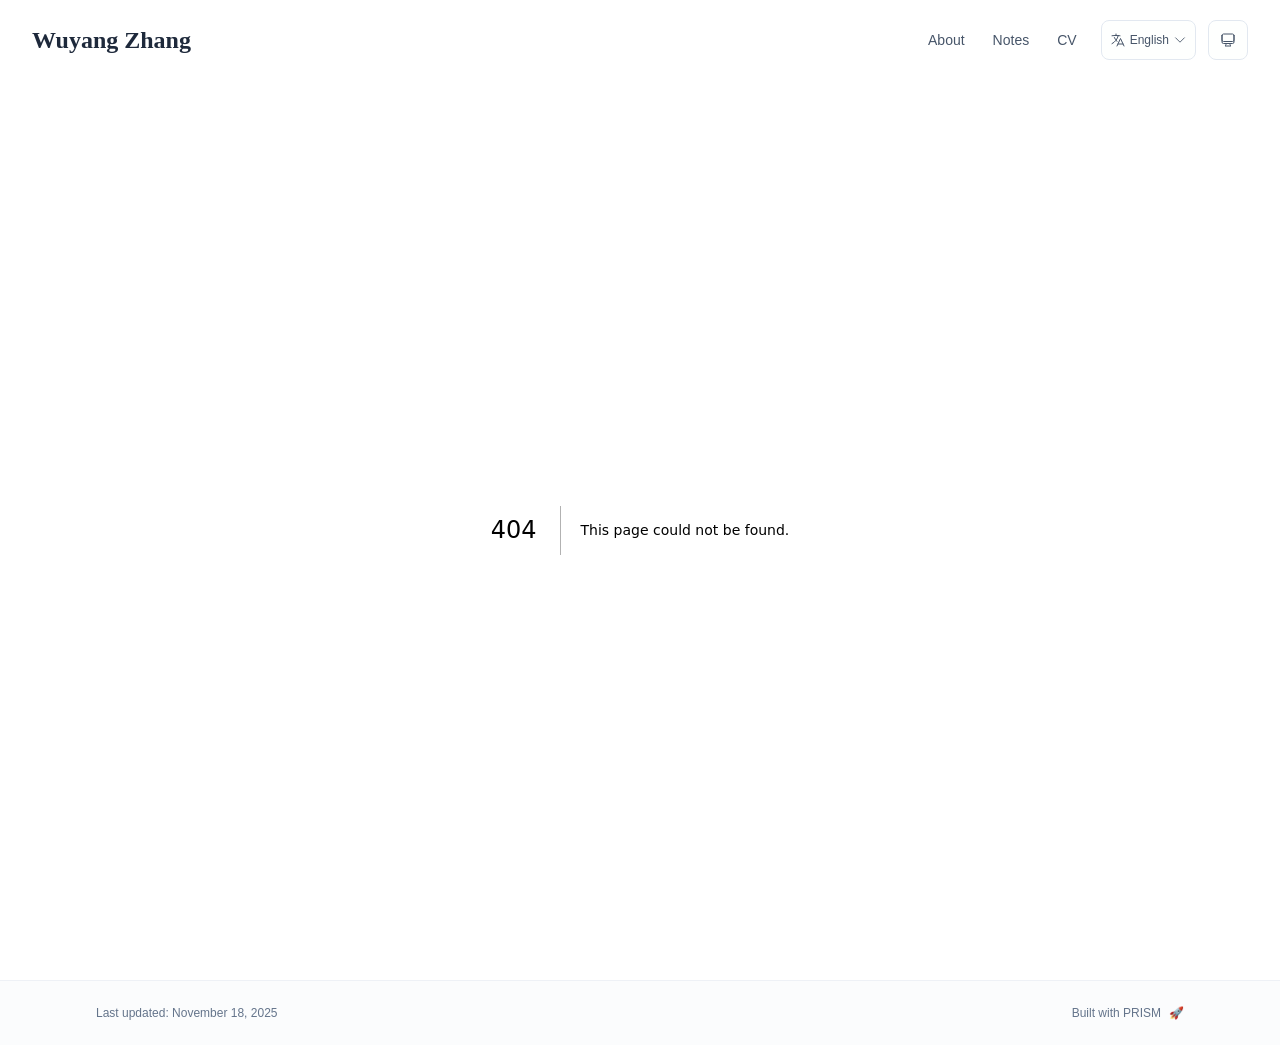
==== 404/index.html @ 9446d9ba "Add files via upload" ====
<!DOCTYPE html><html lang="en" class="scroll-smooth"><head><meta charSet="utf-8"/><meta name="viewport" content="width=device-width, initial-scale=1"/><link rel="stylesheet" href="/_next/static/css/8b220706829399a8.css" data-precedence="next"/><link rel="preload" as="script" fetchPriority="low" href="/_next/static/chunks/webpack-453cfa65acb2a8a8.js"/><script src="/_next/static/chunks/4bd1b696-70b6d399998de86a.js" async=""></script><script src="/_next/static/chunks/684-5aaa8290a129f299.js" async=""></script><script src="/_next/static/chunks/main-app-99e8c8202084f33f.js" async=""></script><script src="/_next/static/chunks/461-a9a5d7b05a71d978.js" async=""></script><script src="/_next/static/chunks/874-6cc630662f3664af.js" async=""></script><script src="/_next/static/chunks/291-e39730cc9327e39b.js" async=""></script><script src="/_next/static/chunks/app/layout-8273b04560fcf495.js" async=""></script><meta name="robots" content="noindex"/><title>404: This page could not be found.</title><link rel="icon" href="/bio.png" type="image/svg+xml"/><link rel="dns-prefetch" href="https://jialeliu.com"/><link rel="preconnect" href="https://jialeliu.com" crossorigin=""/><link rel="preload" as="font" type="font/woff2" href="https://jialeliu.com/fonts/georgiab.woff2" crossorigin=""/><script>
              try {
                const theme = localStorage.getItem('theme-storage');
                const parsed = theme ? JSON.parse(theme) : null;
                const setting = parsed?.state?.theme || 'system';
                const prefersDark = typeof window !== 'undefined' && window.matchMedia && window.matchMedia('(prefers-color-scheme: dark)').matches;
                const effective = setting === 'dark' ? 'dark' : (setting === 'light' ? 'light' : (prefersDark ? 'dark' : 'light'));
                var root = document.documentElement;
                root.classList.add(effective);
                root.setAttribute('data-theme', effective);
              } catch (e) {
                var root = document.documentElement;
                root.classList.add('light');
                root.setAttribute('data-theme', 'light');
              }
            </script><script>
    try {
      const cfg = {"enabled":true,"locales":["zh","en"],"defaultLocale":"en","mode":"auto","fixedLocale":"en","persist":true,"switcher":true,"labels":{"zh":"Chinese","en":"English"}};
      const storageKey = 'locale-storage';
      const normalize = (value) => typeof value === 'string' ? value.trim().replace('_', '-').toLowerCase() : '';
      const matchLocale = (candidate) => {
        const normalized = normalize(candidate);
        if (!normalized) return null;
        if (cfg.locales.includes(normalized)) return normalized;
        const language = normalized.split('-')[0];
        if (cfg.locales.includes(language)) return language;
        return null;
      };

      let resolved = null;

      if (!cfg.enabled) {
        resolved = cfg.defaultLocale;
      } else if (cfg.persist) {
        resolved = matchLocale(localStorage.getItem(storageKey));
      }

      if (!resolved) {
        if (cfg.mode === 'fixed') {
          resolved = cfg.fixedLocale;
        } else {
          resolved = matchLocale(navigator.language);
        }
      }

      if (!resolved) {
        resolved = cfg.defaultLocale;
      }

      const root = document.documentElement;
      root.lang = resolved;
      root.setAttribute('data-locale', resolved);

      if (cfg.persist) {
        localStorage.setItem(storageKey, resolved);
      }
    } catch (e) {
      const root = document.documentElement;
      root.lang = 'en';
      root.setAttribute('data-locale', 'en');
    }
  </script><title>Wuyang Zhang</title><meta name="description" content="PhD student at the University of Example."/><meta name="author" content="Wuyang Zhang"/><meta name="keywords" content="Wuyang Zhang,PhD,Research,Harbin Medcial University"/><meta name="creator" content="Wuyang Zhang"/><meta name="publisher" content="Wuyang Zhang"/><meta property="og:title" content="Wuyang Zhang"/><meta property="og:description" content="PhD student at the University of Example."/><meta property="og:site_name" content="Wuyang Zhang&#x27;s Academic Website"/><meta property="og:locale" content="en_US"/><meta property="og:type" content="website"/><meta name="twitter:card" content="summary"/><meta name="twitter:title" content="Wuyang Zhang"/><meta name="twitter:description" content="PhD student at the University of Example."/><link rel="icon" href="/bio.png"/><script>document.querySelectorAll('body link[rel="icon"], body link[rel="apple-touch-icon"]').forEach(el => document.head.appendChild(el))</script><script src="/_next/static/chunks/polyfills-42372ed130431b0a.js" noModule=""></script></head><body class="font-sans antialiased"><div style="visibility:hidden"><nav class="fixed top-0 left-0 right-0 z-50" data-headlessui-state=""><div class="transition-all duration-300 ease-out bg-transparent" style="transform:translateY(-100px)"><div class="max-w-7xl mx-auto px-4 sm:px-6 lg:px-8"><div class="flex justify-between items-center h-16 lg:h-20"><div class="flex-shrink-0" tabindex="0"><a class="text-xl lg:text-2xl font-serif font-semibold text-primary hover:text-accent transition-colors duration-200" href="/">Wuyang Zhang</a></div><div class="hidden lg:block"><div class="ml-10 flex items-center space-x-3"><div class="relative flex items-baseline space-x-1"><a data-nav-href="/" class="relative px-3 py-2 text-sm font-medium rounded-lg transition-colors duration-150 text-neutral-600" href="/">About</a><a data-nav-href="/notes" class="relative px-3 py-2 text-sm font-medium rounded-lg transition-colors duration-150 text-neutral-600" href="/notes/">Notes</a><a data-nav-href="/cv" class="relative px-3 py-2 text-sm font-medium rounded-lg transition-colors duration-150 text-neutral-600" href="/cv/">CV</a></div><div class="flex items-center justify-center w-14 h-10 rounded-lg border border-neutral-200 dark:border-[rgba(148,163,184,0.24)] bg-background dark:bg-neutral-800"><div class="w-6 h-4 rounded bg-neutral-300 animate-pulse"></div></div><div class="flex items-center justify-center w-10 h-10 rounded-lg border border-neutral-200 dark:border-[rgba(148,163,184,0.24)] bg-background dark:bg-neutral-800"><div class="w-4 h-4 rounded-full bg-neutral-300 animate-pulse"></div></div></div></div><div class="lg:hidden flex items-center space-x-2"><div class="flex items-center justify-center w-14 h-10 rounded-lg border border-neutral-200 dark:border-[rgba(148,163,184,0.24)] bg-background dark:bg-neutral-800"><div class="w-6 h-4 rounded bg-neutral-300 animate-pulse"></div></div><div class="flex items-center justify-center w-10 h-10 rounded-lg border border-neutral-200 dark:border-[rgba(148,163,184,0.24)] bg-background dark:bg-neutral-800"><div class="w-4 h-4 rounded-full bg-neutral-300 animate-pulse"></div></div><button class="inline-flex items-center justify-center p-2 rounded-md text-neutral-600 hover:text-primary hover:bg-neutral-100 dark:hover:bg-neutral-800 focus:outline-none focus:ring-2 focus:ring-inset focus:ring-accent transition-colors duration-200" id="headlessui-disclosure-button-«R7pdb»" type="button" aria-expanded="false" data-headlessui-state=""><span class="sr-only">Open main menu</span><div><svg xmlns="http://www.w3.org/2000/svg" fill="none" viewBox="0 0 24 24" stroke-width="1.5" stroke="currentColor" aria-hidden="true" data-slot="icon" class="block h-6 w-6"><path stroke-linecap="round" stroke-linejoin="round" d="M3.75 6.75h16.5M3.75 12h16.5m-16.5 5.25h16.5"></path></svg></div></button></div></div></div></div></nav><main class="min-h-screen pt-16 lg:pt-20"><div style="font-family:system-ui,&quot;Segoe UI&quot;,Roboto,Helvetica,Arial,sans-serif,&quot;Apple Color Emoji&quot;,&quot;Segoe UI Emoji&quot;;height:100vh;text-align:center;display:flex;flex-direction:column;align-items:center;justify-content:center"><div><style>body{color:#000;background:#fff;margin:0}.next-error-h1{border-right:1px solid rgba(0,0,0,.3)}@media (prefers-color-scheme:dark){body{color:#fff;background:#000}.next-error-h1{border-right:1px solid rgba(255,255,255,.3)}}</style><h1 class="next-error-h1" style="display:inline-block;margin:0 20px 0 0;padding:0 23px 0 0;font-size:24px;font-weight:500;vertical-align:top;line-height:49px">404</h1><div style="display:inline-block"><h2 style="font-size:14px;font-weight:400;line-height:49px;margin:0">This page could not be found.</h2></div></div></div><!--$--><!--/$--><!--$--><!--/$--></main><footer class="border-t border-neutral-200/50 bg-neutral-50/50 dark:bg-neutral-900/50 dark:border-neutral-700/50"><div class="max-w-6xl mx-auto px-4 sm:px-6 lg:px-8 py-6"><div class="flex flex-col sm:flex-row justify-between items-center gap-2"><p class="text-xs text-neutral-500">Last updated<!-- -->: <!-- -->November 18, 2025</p><p class="text-xs text-neutral-500 flex items-center"><a href="https://github.com/xyjoey/PRISM" target="_blank" rel="noopener noreferrer">Built with PRISM</a><span class="ml-2">🚀</span></p></div></div></footer></div><script src="/_next/static/chunks/webpack-453cfa65acb2a8a8.js" async=""></script><script>(self.__next_f=self.__next_f||[]).push([0])</script><script>self.__next_f.push([1,"1:\"$Sreact.fragment\"\n3:I[3719,[\"461\",\"static/chunks/461-a9a5d7b05a71d978.js\",\"874\",\"static/chunks/874-6cc630662f3664af.js\",\"291\",\"static/chunks/291-e39730cc9327e39b.js\",\"177\",\"static/chunks/app/layout-8273b04560fcf495.js\"],\"ThemeProvider\"]\n4:I[310,[\"461\",\"static/chunks/461-a9a5d7b05a71d978.js\",\"874\",\"static/chunks/874-6cc630662f3664af.js\",\"291\",\"static/chunks/291-e39730cc9327e39b.js\",\"177\",\"static/chunks/app/layout-8273b04560fcf495.js\"],\"LocaleProvider\"]\n5:I[4574,[\"461\",\"static/chunks/461-a9a5d7b05a71d978.js\",\"874\",\"static/chunks/874-6cc630662f3664af.js\",\"291\",\"static/chunks/291-e39730cc9327e39b.js\",\"177\",\"static/chunks/app/layout-8273b04560fcf495.js\"],\"default\"]\n6:I[7555,[],\"\"]\n7:I[1295,[],\"\"]\n8:I[2548,[\"461\",\"static/chunks/461-a9a5d7b05a71d978.js\",\"874\",\"static/chunks/874-6cc630662f3664af.js\",\"291\",\"static/chunks/291-e39730cc9327e39b.js\",\"177\",\"static/chunks/app/layout-8273b04560fcf495.js\"],\"default\"]\n9:I[9665,[],\"MetadataBoundary\"]\nb:I[9665,[],\"OutletBoundary\"]\ne:I[4911,[],\"AsyncMetadataOutlet\"]\n10:I[9665,[],\"ViewportBoundary\"]\n12:I[6614,[],\"\"]\n:HL[\"/_next/static/css/8b220706829399a8.css\",\"style\"]\n2:T5d8,\n    try {\n      const cfg = {\"enabled\":true,\"locales\":[\"zh\",\"en\"],\"defaultLocale\":\"en\",\"mode\":\"auto\",\"fixedLocale\":\"en\",\"persist\":true,\"switcher\":true,\"labels\":{\"zh\":\"Chinese\",\"en\":\"English\"}};\n      const storageKey = 'locale-storage';\n      const normalize = (value) =\u003e typeof value === 'string' ? value.trim().replace('_', '-').toLowerCase() : '';\n      const matchLocale = (candidate) =\u003e {\n        const normalized = normalize(candidate);\n        if (!normalized) return null;\n        if (cfg.locales.includes(normalized)) return normalized;\n        const language = normalized.split('-')[0];\n        if (cfg.locales.includes(language)) return language;\n        return null;\n      };\n\n      let resolved = null;\n\n      if (!cfg.enabled) {\n        resolved = cfg.defaultLocale;\n      } else if (cfg.persist) {\n        resolved = matchLocale(localStorage.getItem(storageKey));\n      }\n\n      if (!resolved) {\n        if "])</script><script>self.__next_f.push([1,"(cfg.mode === 'fixed') {\n          resolved = cfg.fixedLocale;\n        } else {\n          resolved = matchLocale(navigator.language);\n        }\n      }\n\n      if (!resolved) {\n        resolved = cfg.defaultLocale;\n      }\n\n      const root = document.documentElement;\n      root.lang = resolved;\n      root.setAttribute('data-locale', resolved);\n\n      if (cfg.persist) {\n        localStorage.setItem(storageKey, resolved);\n      }\n    } catch (e) {\n      const root = document.documentElement;\n      root.lang = 'en';\n      root.setAttribute('data-locale', 'en');\n    }\n  "])</script><script>self.__next_f.push([1,"0:{\"P\":null,\"b\":\"xJRrlHsNsI8hd5xVDe3Dw\",\"p\":\"\",\"c\":[\"\",\"_not-found\",\"\"],\"i\":false,\"f\":[[[\"\",{\"children\":[\"/_not-found\",{\"children\":[\"__PAGE__\",{}]}]},\"$undefined\",\"$undefined\",true],[\"\",[\"$\",\"$1\",\"c\",{\"children\":[[[\"$\",\"link\",\"0\",{\"rel\":\"stylesheet\",\"href\":\"/_next/static/css/8b220706829399a8.css\",\"precedence\":\"next\",\"crossOrigin\":\"$undefined\",\"nonce\":\"$undefined\"}]],[\"$\",\"html\",null,{\"lang\":\"en\",\"className\":\"scroll-smooth\",\"suppressHydrationWarning\":true,\"children\":[[\"$\",\"head\",null,{\"children\":[[\"$\",\"link\",null,{\"rel\":\"icon\",\"href\":\"/bio.png\",\"type\":\"image/svg+xml\"}],[\"$\",\"link\",null,{\"rel\":\"dns-prefetch\",\"href\":\"https://jialeliu.com\"}],[\"$\",\"link\",null,{\"rel\":\"preconnect\",\"href\":\"https://jialeliu.com\",\"crossOrigin\":\"\"}],[\"$\",\"link\",null,{\"rel\":\"preload\",\"as\":\"font\",\"type\":\"font/woff2\",\"href\":\"https://jialeliu.com/fonts/georgiab.woff2\",\"crossOrigin\":\"\"}],[\"$\",\"script\",null,{\"dangerouslySetInnerHTML\":{\"__html\":\"\\n              try {\\n                const theme = localStorage.getItem('theme-storage');\\n                const parsed = theme ? JSON.parse(theme) : null;\\n                const setting = parsed?.state?.theme || 'system';\\n                const prefersDark = typeof window !== 'undefined' \u0026\u0026 window.matchMedia \u0026\u0026 window.matchMedia('(prefers-color-scheme: dark)').matches;\\n                const effective = setting === 'dark' ? 'dark' : (setting === 'light' ? 'light' : (prefersDark ? 'dark' : 'light'));\\n                var root = document.documentElement;\\n                root.classList.add(effective);\\n                root.setAttribute('data-theme', effective);\\n              } catch (e) {\\n                var root = document.documentElement;\\n                root.classList.add('light');\\n                root.setAttribute('data-theme', 'light');\\n              }\\n            \"}}],[\"$\",\"script\",null,{\"dangerouslySetInnerHTML\":{\"__html\":\"$2\"}}]]}],[\"$\",\"body\",null,{\"className\":\"font-sans antialiased\",\"children\":[\"$\",\"$L3\",null,{\"children\":[\"$\",\"$L4\",null,{\"config\":{\"enabled\":true,\"locales\":[\"zh\",\"en\"],\"defaultLocale\":\"en\",\"mode\":\"auto\",\"fixedLocale\":\"en\",\"persist\":true,\"switcher\":true,\"labels\":{\"zh\":\"Chinese\",\"en\":\"English\"}},\"children\":[[\"$\",\"$L5\",null,{\"items\":[{\"title\":\"About\",\"type\":\"page\",\"target\":\"about\",\"href\":\"/\"},{\"title\":\"Notes\",\"type\":\"page\",\"target\":\"notes\",\"href\":\"/notes\"},{\"title\":\"CV\",\"type\":\"page\",\"target\":\"cv\",\"href\":\"/cv\"}],\"siteTitle\":\"Wuyang Zhang\",\"enableOnePageMode\":false,\"i18n\":\"$0:f:0:1:1:props:children:1:props:children:1:props:children:props:children:props:config\",\"itemsByLocale\":{\"zh\":[{\"title\":\"关于我\",\"type\":\"page\",\"target\":\"about\",\"href\":\"/\"},{\"title\":\"笔记\",\"type\":\"page\",\"target\":\"notes\",\"href\":\"/notes\"},{\"title\":\"简历\",\"type\":\"page\",\"target\":\"cv\",\"href\":\"/cv\"}],\"en\":[{\"title\":\"About\",\"type\":\"page\",\"target\":\"about\",\"href\":\"/\"},{\"title\":\"Notes\",\"type\":\"page\",\"target\":\"notes\",\"href\":\"/notes\"},{\"title\":\"CV\",\"type\":\"page\",\"target\":\"cv\",\"href\":\"/cv\"}]},\"siteTitleByLocale\":{\"zh\":\"张武阳\",\"en\":\"Wuyang Zhang\"}}],[\"$\",\"main\",null,{\"className\":\"min-h-screen pt-16 lg:pt-20\",\"children\":[\"$\",\"$L6\",null,{\"parallelRouterKey\":\"children\",\"error\":\"$undefined\",\"errorStyles\":\"$undefined\",\"errorScripts\":\"$undefined\",\"template\":[\"$\",\"$L7\",null,{}],\"templateStyles\":\"$undefined\",\"templateScripts\":\"$undefined\",\"notFound\":[[[\"$\",\"title\",null,{\"children\":\"404: This page could not be found.\"}],[\"$\",\"div\",null,{\"style\":{\"fontFamily\":\"system-ui,\\\"Segoe UI\\\",Roboto,Helvetica,Arial,sans-serif,\\\"Apple Color Emoji\\\",\\\"Segoe UI Emoji\\\"\",\"height\":\"100vh\",\"textAlign\":\"center\",\"display\":\"flex\",\"flexDirection\":\"column\",\"alignItems\":\"center\",\"justifyContent\":\"center\"},\"children\":[\"$\",\"div\",null,{\"children\":[[\"$\",\"style\",null,{\"dangerouslySetInnerHTML\":{\"__html\":\"body{color:#000;background:#fff;margin:0}.next-error-h1{border-right:1px solid rgba(0,0,0,.3)}@media (prefers-color-scheme:dark){body{color:#fff;background:#000}.next-error-h1{border-right:1px solid rgba(255,255,255,.3)}}\"}}],[\"$\",\"h1\",null,{\"className\":\"next-error-h1\",\"style\":{\"display\":\"inline-block\",\"margin\":\"0 20px 0 0\",\"padding\":\"0 23px 0 0\",\"fontSize\":24,\"fontWeight\":500,\"verticalAlign\":\"top\",\"lineHeight\":\"49px\"},\"children\":404}],[\"$\",\"div\",null,{\"style\":{\"display\":\"inline-block\"},\"children\":[\"$\",\"h2\",null,{\"style\":{\"fontSize\":14,\"fontWeight\":400,\"lineHeight\":\"49px\",\"margin\":0},\"children\":\"This page could not be found.\"}]}]]}]}]],[]],\"forbidden\":\"$undefined\",\"unauthorized\":\"$undefined\"}]}],[\"$\",\"$L8\",null,{\"lastUpdated\":\"November 18, 2025\",\"lastUpdatedByLocale\":{\"zh\":\"2026年7月2日\",\"en\":\"November 18, 2025\"},\"defaultLocale\":\"en\"}]]}]}]}]]}]]}],{\"children\":[\"/_not-found\",[\"$\",\"$1\",\"c\",{\"children\":[null,[\"$\",\"$L6\",null,{\"parallelRouterKey\":\"children\",\"error\":\"$undefined\",\"errorStyles\":\"$undefined\",\"errorScripts\":\"$undefined\",\"template\":[\"$\",\"$L7\",null,{}],\"templateStyles\":\"$undefined\",\"templateScripts\":\"$undefined\",\"notFound\":\"$undefined\",\"forbidden\":\"$undefined\",\"unauthorized\":\"$undefined\"}]]}],{\"children\":[\"__PAGE__\",[\"$\",\"$1\",\"c\",{\"children\":[[[\"$\",\"title\",null,{\"children\":\"404: This page could not be found.\"}],[\"$\",\"div\",null,{\"style\":\"$0:f:0:1:1:props:children:1:props:children:1:props:children:props:children:props:children:1:props:children:props:notFound:0:1:props:style\",\"children\":[\"$\",\"div\",null,{\"children\":[[\"$\",\"style\",null,{\"dangerouslySetInnerHTML\":{\"__html\":\"body{color:#000;background:#fff;margin:0}.next-error-h1{border-right:1px solid rgba(0,0,0,.3)}@media (prefers-color-scheme:dark){body{color:#fff;background:#000}.next-error-h1{border-right:1px solid rgba(255,255,255,.3)}}\"}}],[\"$\",\"h1\",null,{\"className\":\"next-error-h1\",\"style\":\"$0:f:0:1:1:props:children:1:props:children:1:props:children:props:children:props:children:1:props:children:props:notFound:0:1:props:children:props:children:1:props:style\",\"children\":404}],[\"$\",\"div\",null,{\"style\":\"$0:f:0:1:1:props:children:1:props:children:1:props:children:props:children:props:children:1:props:children:props:notFound:0:1:props:children:props:children:2:props:style\",\"children\":[\"$\",\"h2\",null,{\"style\":\"$0:f:0:1:1:props:children:1:props:children:1:props:children:props:children:props:children:1:props:children:props:notFound:0:1:props:children:props:children:2:props:children:props:style\",\"children\":\"This page could not be found.\"}]}]]}]}]],[\"$\",\"$L9\",null,{\"children\":\"$La\"}],null,[\"$\",\"$Lb\",null,{\"children\":[\"$Lc\",\"$Ld\",[\"$\",\"$Le\",null,{\"promise\":\"$@f\"}]]}]]}],{},null,false]},null,false]},null,false],[\"$\",\"$1\",\"h\",{\"children\":[[\"$\",\"meta\",null,{\"name\":\"robots\",\"content\":\"noindex\"}],[\"$\",\"$1\",\"OFZlJLuQGBp4y-DWvZt8V\",{\"children\":[[\"$\",\"$L10\",null,{\"children\":\"$L11\"}],null]}],null]}],false]],\"m\":\"$undefined\",\"G\":[\"$12\",\"$undefined\"],\"s\":false,\"S\":true}\n"])</script><script>self.__next_f.push([1,"13:\"$Sreact.suspense\"\n14:I[4911,[],\"AsyncMetadata\"]\na:[\"$\",\"$13\",null,{\"fallback\":null,\"children\":[\"$\",\"$L14\",null,{\"promise\":\"$@15\"}]}]\n"])</script><script>self.__next_f.push([1,"d:null\n"])</script><script>self.__next_f.push([1,"11:[[\"$\",\"meta\",\"0\",{\"charSet\":\"utf-8\"}],[\"$\",\"meta\",\"1\",{\"name\":\"viewport\",\"content\":\"width=device-width, initial-scale=1\"}]]\nc:null\n"])</script><script>self.__next_f.push([1,"15:{\"metadata\":[[\"$\",\"title\",\"0\",{\"children\":\"Wuyang Zhang\"}],[\"$\",\"meta\",\"1\",{\"name\":\"description\",\"content\":\"PhD student at the University of Example.\"}],[\"$\",\"meta\",\"2\",{\"name\":\"author\",\"content\":\"Wuyang Zhang\"}],[\"$\",\"meta\",\"3\",{\"name\":\"keywords\",\"content\":\"Wuyang Zhang,PhD,Research,Harbin Medcial University\"}],[\"$\",\"meta\",\"4\",{\"name\":\"creator\",\"content\":\"Wuyang Zhang\"}],[\"$\",\"meta\",\"5\",{\"name\":\"publisher\",\"content\":\"Wuyang Zhang\"}],[\"$\",\"meta\",\"6\",{\"property\":\"og:title\",\"content\":\"Wuyang Zhang\"}],[\"$\",\"meta\",\"7\",{\"property\":\"og:description\",\"content\":\"PhD student at the University of Example.\"}],[\"$\",\"meta\",\"8\",{\"property\":\"og:site_name\",\"content\":\"Wuyang Zhang's Academic Website\"}],[\"$\",\"meta\",\"9\",{\"property\":\"og:locale\",\"content\":\"en_US\"}],[\"$\",\"meta\",\"10\",{\"property\":\"og:type\",\"content\":\"website\"}],[\"$\",\"meta\",\"11\",{\"name\":\"twitter:card\",\"content\":\"summary\"}],[\"$\",\"meta\",\"12\",{\"name\":\"twitter:title\",\"content\":\"Wuyang Zhang\"}],[\"$\",\"meta\",\"13\",{\"name\":\"twitter:description\",\"content\":\"PhD student at the University of Example.\"}],[\"$\",\"link\",\"14\",{\"rel\":\"icon\",\"href\":\"/bio.png\"}]],\"error\":null,\"digest\":\"$undefined\"}\nf:{\"metadata\":\"$15:metadata\",\"error\":null,\"digest\":\"$undefined\"}\n"])</script></body></html>
---- _next/static/css/8b220706829399a8.css ----
/*! tailwindcss v4.1.10 | MIT License | https://tailwindcss.com */@layer properties{@supports (((-webkit-hyphens:none)) and (not (margin-trim:inline))) or ((-moz-orient:inline) and (not (color:rgb(from red r g b)))){*,::backdrop,:after,:before{--tw-translate-x:0;--tw-translate-y:0;--tw-translate-z:0;--tw-rotate-x:initial;--tw-rotate-y:initial;--tw-rotate-z:initial;--tw-skew-x:initial;--tw-skew-y:initial;--tw-space-y-reverse:0;--tw-space-x-reverse:0;--tw-border-style:solid;--tw-leading:initial;--tw-font-weight:initial;--tw-tracking:initial;--tw-shadow:0 0 #0000;--tw-shadow-color:initial;--tw-shadow-alpha:100%;--tw-inset-shadow:0 0 #0000;--tw-inset-shadow-color:initial;--tw-inset-shadow-alpha:100%;--tw-ring-color:initial;--tw-ring-shadow:0 0 #0000;--tw-inset-ring-color:initial;--tw-inset-ring-shadow:0 0 #0000;--tw-ring-inset:initial;--tw-ring-offset-width:0px;--tw-ring-offset-color:#fff;--tw-ring-offset-shadow:0 0 #0000;--tw-blur:initial;--tw-brightness:initial;--tw-contrast:initial;--tw-grayscale:initial;--tw-hue-rotate:initial;--tw-invert:initial;--tw-opacity:initial;--tw-saturate:initial;--tw-sepia:initial;--tw-drop-shadow:initial;--tw-drop-shadow-color:initial;--tw-drop-shadow-alpha:100%;--tw-drop-shadow-size:initial;--tw-backdrop-blur:initial;--tw-backdrop-brightness:initial;--tw-backdrop-contrast:initial;--tw-backdrop-grayscale:initial;--tw-backdrop-hue-rotate:initial;--tw-backdrop-invert:initial;--tw-backdrop-opacity:initial;--tw-backdrop-saturate:initial;--tw-backdrop-sepia:initial;--tw-duration:initial;--tw-ease:initial;--tw-scale-x:1;--tw-scale-y:1;--tw-scale-z:1}}}@layer theme{:host,:root{--font-sans:"Inter",-apple-system,BlinkMacSystemFont,"Segoe UI",Roboto,sans-serif;--color-red-50:oklch(97.1% .013 17.38);--color-red-400:oklch(70.4% .191 22.216);--color-red-600:oklch(57.7% .245 27.325);--color-red-900:oklch(39.6% .141 25.723);--color-white:#fff;--spacing:.25rem;--container-2xl:42rem;--container-3xl:48rem;--container-4xl:56rem;--container-6xl:72rem;--container-7xl:80rem;--text-xs:.75rem;--text-xs--line-height:calc(1/.75);--text-sm:.875rem;--text-sm--line-height:calc(1.25/.875);--text-base:1rem;--text-base--line-height:calc(1.5/1);--text-lg:1.125rem;--text-lg--line-height:calc(1.75/1.125);--text-xl:1.25rem;--text-xl--line-height:calc(1.75/1.25);--text-2xl:1.5rem;--text-2xl--line-height:calc(2/1.5);--text-3xl:1.875rem;--text-3xl--line-height:calc(2.25/1.875);--text-4xl:2.25rem;--text-4xl--line-height:calc(2.5/2.25);--font-weight-medium:500;--font-weight-semibold:600;--font-weight-bold:700;--leading-tight:1.25;--leading-relaxed:1.625;--radius-md:.375rem;--radius-lg:.5rem;--radius-xl:.75rem;--radius-2xl:1rem;--ease-out:cubic-bezier(0,0,.2,1);--animate-pulse:pulse 2s cubic-bezier(.4,0,.6,1)infinite;--blur-xl:24px;--aspect-video:16/9;--default-transition-duration:.15s;--default-transition-timing-function:cubic-bezier(.4,0,.2,1);--default-font-family:"Inter",-apple-system,BlinkMacSystemFont,"Segoe UI",Roboto,sans-serif;--default-mono-font-family:"SF Mono",Monaco,"Cascadia Code","Roboto Mono",Consolas,"Courier New",monospace;--line-height-normal:1.5;--shadow-glass:0 8px 32px 0 #1f26875e}}@layer base{*,::backdrop,:after,:before{box-sizing:border-box;border:0 solid;margin:0;padding:0}::file-selector-button{box-sizing:border-box;border:0 solid;margin:0;padding:0}:host,html{-webkit-text-size-adjust:100%;tab-size:4;line-height:1.5;font-family:var(--default-font-family,ui-sans-serif,system-ui,sans-serif,"Apple Color Emoji","Segoe UI Emoji","Segoe UI Symbol","Noto Color Emoji");font-feature-settings:var(--default-font-feature-settings,normal);font-variation-settings:var(--default-font-variation-settings,normal);-webkit-tap-highlight-color:transparent}hr{height:0;color:inherit;border-top-width:1px}abbr:where([title]){-webkit-text-decoration:underline dotted;text-decoration:underline dotted}h1,h2,h3,h4,h5,h6{font-size:inherit;font-weight:inherit}a{color:inherit;-webkit-text-decoration:inherit;text-decoration:inherit}b,strong{font-weight:bolder}code,kbd,pre,samp{font-family:var(--default-mono-font-family,ui-monospace,SFMono-Regular,Menlo,Monaco,Consolas,"Liberation Mono","Courier New",monospace);font-feature-settings:var(--default-mono-font-feature-settings,normal);font-variation-settings:var(--default-mono-font-variation-settings,normal);font-size:1em}small{font-size:80%}sub,sup{vertical-align:baseline;font-size:75%;line-height:0;position:relative}sub{bottom:-.25em}sup{top:-.5em}table{text-indent:0;border-color:inherit;border-collapse:collapse}:-moz-focusring{outline:auto}progress{vertical-align:baseline}summary{display:list-item}menu,ol,ul{list-style:none}audio,canvas,embed,iframe,img,object,svg,video{vertical-align:middle;display:block}img,video{max-width:100%;height:auto}button,input,optgroup,select,textarea{font:inherit;font-feature-settings:inherit;font-variation-settings:inherit;letter-spacing:inherit;color:inherit;opacity:1;background-color:#0000;border-radius:0}::file-selector-button{font:inherit;font-feature-settings:inherit;font-variation-settings:inherit;letter-spacing:inherit;color:inherit;opacity:1;background-color:#0000;border-radius:0}:where(select:is([multiple],[size])) optgroup{font-weight:bolder}:where(select:is([multiple],[size])) optgroup option{padding-inline-start:20px}::file-selector-button{margin-inline-end:4px}::placeholder{opacity:1}@supports (not ((-webkit-appearance:-apple-pay-button))) or (contain-intrinsic-size:1px){::placeholder{color:currentColor}@supports (color:color-mix(in lab,red,red)){::placeholder{color:color-mix(in oklab,currentcolor 50%,transparent)}}}textarea{resize:vertical}::-webkit-search-decoration{-webkit-appearance:none}::-webkit-date-and-time-value{min-height:1lh;text-align:inherit}::-webkit-datetime-edit{display:inline-flex}::-webkit-datetime-edit-fields-wrapper{padding:0}::-webkit-datetime-edit,::-webkit-datetime-edit-year-field{padding-block:0}::-webkit-datetime-edit-day-field,::-webkit-datetime-edit-month-field{padding-block:0}::-webkit-datetime-edit-hour-field,::-webkit-datetime-edit-minute-field{padding-block:0}::-webkit-datetime-edit-millisecond-field,::-webkit-datetime-edit-second-field{padding-block:0}::-webkit-datetime-edit-meridiem-field{padding-block:0}:-moz-ui-invalid{box-shadow:none}button,input:where([type=button],[type=reset],[type=submit]){appearance:button}::file-selector-button{appearance:button}::-webkit-inner-spin-button,::-webkit-outer-spin-button{height:auto}[hidden]:where(:not([hidden=until-found])){display:none!important}}@layer components;@layer utilities{.pointer-events-none{pointer-events:none}.sr-only{clip:rect(0,0,0,0);white-space:nowrap;border-width:0;width:1px;height:1px;margin:-1px;padding:0;overflow:hidden}.absolute,.sr-only{position:absolute}.fixed{position:fixed}.relative{position:relative}.static{position:static}.sticky{position:sticky}.inset-0{inset:calc(var(--spacing)*0)}.top-0{top:calc(var(--spacing)*0)}.top-1\/2{top:50%}.top-2{top:calc(var(--spacing)*2)}.top-8{top:calc(var(--spacing)*8)}.top-full{top:100%}.right-0{right:calc(var(--spacing)*0)}.right-2{right:calc(var(--spacing)*2)}.left-0{left:calc(var(--spacing)*0)}.left-1\/2{left:50%}.left-3{left:calc(var(--spacing)*3)}.z-10{z-index:10}.z-20{z-index:20}.z-40{z-index:40}.z-50{z-index:50}.container{width:100%}@media (min-width:40rem){.container{max-width:40rem}}@media (min-width:48rem){.container{max-width:48rem}}@media (min-width:64rem){.container{max-width:64rem}}@media (min-width:80rem){.container{max-width:80rem}}@media (min-width:96rem){.container{max-width:96rem}}.mx-auto{margin-inline:auto}.my-4{margin-block:calc(var(--spacing)*4)}.mt-1{margin-top:calc(var(--spacing)*1)}.mt-2{margin-top:calc(var(--spacing)*2)}.mt-3{margin-top:calc(var(--spacing)*3)}.mt-4{margin-top:calc(var(--spacing)*4)}.mt-6{margin-top:calc(var(--spacing)*6)}.mt-8{margin-top:calc(var(--spacing)*8)}.mt-auto{margin-top:auto}.mr-1{margin-right:calc(var(--spacing)*1)}.mr-1\.5{margin-right:calc(var(--spacing)*1.5)}.mr-2{margin-right:calc(var(--spacing)*2)}.mb-1{margin-bottom:calc(var(--spacing)*1)}.mb-2{margin-bottom:calc(var(--spacing)*2)}.mb-3{margin-bottom:calc(var(--spacing)*3)}.mb-4{margin-bottom:calc(var(--spacing)*4)}.mb-6{margin-bottom:calc(var(--spacing)*6)}.mb-8{margin-bottom:calc(var(--spacing)*8)}.-ml-2{margin-left:calc(var(--spacing)*-2)}.ml-0{margin-left:calc(var(--spacing)*0)}.ml-2{margin-left:calc(var(--spacing)*2)}.ml-4{margin-left:calc(var(--spacing)*4)}.ml-10{margin-left:calc(var(--spacing)*10)}.line-clamp-2{-webkit-line-clamp:2}.line-clamp-2,.line-clamp-3{-webkit-box-orient:vertical;display:-webkit-box;overflow:hidden}.line-clamp-3{-webkit-line-clamp:3}.block{display:block}.contents{display:contents}.flex{display:flex}.grid{display:grid}.hidden{display:none}.inline{display:inline}.inline-flex{display:inline-flex}.aspect-video{aspect-ratio:var(--aspect-video)}.h-0{height:calc(var(--spacing)*0)}.h-2\.5{height:calc(var(--spacing)*2.5)}.h-3{height:calc(var(--spacing)*3)}.h-3\.5{height:calc(var(--spacing)*3.5)}.h-4{height:calc(var(--spacing)*4)}.h-5{height:calc(var(--spacing)*5)}.h-6{height:calc(var(--spacing)*6)}.h-10{height:calc(var(--spacing)*10)}.h-16{height:calc(var(--spacing)*16)}.h-64{height:calc(var(--spacing)*64)}.h-full{height:100%}.min-h-screen{min-height:100vh}.w-0{width:calc(var(--spacing)*0)}.w-2\.5{width:calc(var(--spacing)*2.5)}.w-3{width:calc(var(--spacing)*3)}.w-3\.5{width:calc(var(--spacing)*3.5)}.w-4{width:calc(var(--spacing)*4)}.w-5{width:calc(var(--spacing)*5)}.w-6{width:calc(var(--spacing)*6)}.w-10{width:calc(var(--spacing)*10)}.w-14{width:calc(var(--spacing)*14)}.w-16{width:calc(var(--spacing)*16)}.w-32{width:calc(var(--spacing)*32)}.w-36{width:calc(var(--spacing)*36)}.w-64{width:calc(var(--spacing)*64)}.w-full{width:100%}.max-w-2xl{max-width:var(--container-2xl)}.max-w-3xl{max-width:var(--container-3xl)}.max-w-4xl{max-width:var(--container-4xl)}.max-w-6xl{max-width:var(--container-6xl)}.max-w-7xl{max-width:var(--container-7xl)}.max-w-\[calc\(100vw-2rem\)\]{max-width:calc(100vw - 2rem)}.flex-shrink-0,.shrink-0{flex-shrink:0}.flex-grow{flex-grow:1}.-translate-x-1\/2{--tw-translate-x:calc(calc(1/2*100%)*-1)}.-translate-x-1\/2,.-translate-y-1\/2{translate:var(--tw-translate-x)var(--tw-translate-y)}.-translate-y-1\/2{--tw-translate-y:calc(calc(1/2*100%)*-1)}.-translate-y-full{--tw-translate-y:-100%;translate:var(--tw-translate-x)var(--tw-translate-y)}.transform{transform:var(--tw-rotate-x,)var(--tw-rotate-y,)var(--tw-rotate-z,)var(--tw-skew-x,)var(--tw-skew-y,)}.animate-pulse{animation:var(--animate-pulse)}.cursor-pointer{cursor:pointer}.resize{resize:both}.scroll-mt-24{scroll-margin-top:calc(var(--spacing)*24)}.list-inside{list-style-position:inside}.list-decimal{list-style-type:decimal}.list-disc{list-style-type:disc}.grid-cols-1{grid-template-columns:repeat(1,minmax(0,1fr))}.flex-col{flex-direction:column}.flex-wrap{flex-wrap:wrap}.items-baseline{align-items:baseline}.items-center{align-items:center}.items-start{align-items:flex-start}.justify-between{justify-content:space-between}.justify-center{justify-content:center}.gap-1{gap:calc(var(--spacing)*1)}.gap-1\.5{gap:calc(var(--spacing)*1.5)}.gap-2{gap:calc(var(--spacing)*2)}.gap-3{gap:calc(var(--spacing)*3)}.gap-4{gap:calc(var(--spacing)*4)}.gap-6{gap:calc(var(--spacing)*6)}.gap-12{gap:calc(var(--spacing)*12)}:where(.space-y-1>:not(:last-child)){--tw-space-y-reverse:0;margin-block-start:calc(calc(var(--spacing)*1)*var(--tw-space-y-reverse));margin-block-end:calc(calc(var(--spacing)*1)*calc(1 - var(--tw-space-y-reverse)))}:where(.space-y-2>:not(:last-child)){--tw-space-y-reverse:0;margin-block-start:calc(calc(var(--spacing)*2)*var(--tw-space-y-reverse));margin-block-end:calc(calc(var(--spacing)*2)*calc(1 - var(--tw-space-y-reverse)))}:where(.space-y-3>:not(:last-child)){--tw-space-y-reverse:0;margin-block-start:calc(calc(var(--spacing)*3)*var(--tw-space-y-reverse));margin-block-end:calc(calc(var(--spacing)*3)*calc(1 - var(--tw-space-y-reverse)))}:where(.space-y-4>:not(:last-child)){--tw-space-y-reverse:0;margin-block-start:calc(calc(var(--spacing)*4)*var(--tw-space-y-reverse));margin-block-end:calc(calc(var(--spacing)*4)*calc(1 - var(--tw-space-y-reverse)))}:where(.space-y-6>:not(:last-child)){--tw-space-y-reverse:0;margin-block-start:calc(calc(var(--spacing)*6)*var(--tw-space-y-reverse));margin-block-end:calc(calc(var(--spacing)*6)*calc(1 - var(--tw-space-y-reverse)))}:where(.space-y-8>:not(:last-child)){--tw-space-y-reverse:0;margin-block-start:calc(calc(var(--spacing)*8)*var(--tw-space-y-reverse));margin-block-end:calc(calc(var(--spacing)*8)*calc(1 - var(--tw-space-y-reverse)))}:where(.space-x-0\.5>:not(:last-child)){--tw-space-x-reverse:0;margin-inline-start:calc(calc(var(--spacing)*.5)*var(--tw-space-x-reverse));margin-inline-end:calc(calc(var(--spacing)*.5)*calc(1 - var(--tw-space-x-reverse)))}:where(.space-x-1>:not(:last-child)){--tw-space-x-reverse:0;margin-inline-start:calc(calc(var(--spacing)*1)*var(--tw-space-x-reverse));margin-inline-end:calc(calc(var(--spacing)*1)*calc(1 - var(--tw-space-x-reverse)))}:where(.space-x-2>:not(:last-child)){--tw-space-x-reverse:0;margin-inline-start:calc(calc(var(--spacing)*2)*var(--tw-space-x-reverse));margin-inline-end:calc(calc(var(--spacing)*2)*calc(1 - var(--tw-space-x-reverse)))}:where(.space-x-3>:not(:last-child)){--tw-space-x-reverse:0;margin-inline-start:calc(calc(var(--spacing)*3)*var(--tw-space-x-reverse));margin-inline-end:calc(calc(var(--spacing)*3)*calc(1 - var(--tw-space-x-reverse)))}.overflow-hidden{overflow:hidden}.overflow-x-auto{overflow-x:auto}.scroll-smooth{scroll-behavior:smooth}.rounded{border-radius:.25rem}.rounded-2xl{border-radius:var(--radius-2xl)}.rounded-full{border-radius:3.40282e+38px}.rounded-lg{border-radius:var(--radius-lg)}.rounded-md{border-radius:var(--radius-md)}.rounded-xl{border-radius:var(--radius-xl)}.border{border-style:var(--tw-border-style);border-width:1px}.border-t{border-top-style:var(--tw-border-style);border-top-width:1px}.border-t-4{border-top-style:var(--tw-border-style);border-top-width:4px}.border-r-4{border-right-style:var(--tw-border-style);border-right-width:4px}.border-b{border-bottom-style:var(--tw-border-style);border-bottom-width:1px}.border-l-4{border-left-style:var(--tw-border-style);border-left-width:4px}.border-accent,.border-accent\/50{border-color:var(--accent)}@supports (color:color-mix(in lab,red,red)){.border-accent\/50{border-color:color-mix(in oklab,var(--accent)50%,transparent)}}.border-neutral-100{border-color:var(--neutral-100)}.border-neutral-200,.border-neutral-200\/50{border-color:var(--neutral-200)}@supports (color:color-mix(in lab,red,red)){.border-neutral-200\/50{border-color:color-mix(in oklab,var(--neutral-200)50%,transparent)}}.border-transparent{border-color:#0000}.border-t-accent{border-top-color:var(--accent)}.border-t-neutral-800{border-top-color:var(--neutral-800)}.bg-accent,.bg-accent\/10{background-color:var(--accent)}@supports (color:color-mix(in lab,red,red)){.bg-accent\/10{background-color:color-mix(in oklab,var(--accent)10%,transparent)}}.bg-accent\/\[0\.07\]{background-color:var(--accent)}@supports (color:color-mix(in lab,red,red)){.bg-accent\/\[0\.07\]{background-color:color-mix(in oklab,var(--accent)7%,transparent)}}.bg-background,.bg-background\/80{background-color:var(--background)}@supports (color:color-mix(in lab,red,red)){.bg-background\/80{background-color:color-mix(in oklab,var(--background)80%,transparent)}}.bg-background\/95{background-color:var(--background)}@supports (color:color-mix(in lab,red,red)){.bg-background\/95{background-color:color-mix(in oklab,var(--background)95%,transparent)}}.bg-neutral-50,.bg-neutral-50\/50{background-color:var(--neutral-50)}@supports (color:color-mix(in lab,red,red)){.bg-neutral-50\/50{background-color:color-mix(in oklab,var(--neutral-50)50%,transparent)}}.bg-neutral-100{background-color:var(--neutral-100)}.bg-neutral-300{background-color:var(--neutral-300)}.bg-neutral-800{background-color:var(--neutral-800)}.bg-red-50{background-color:var(--color-red-50)}.bg-transparent{background-color:#0000}.bg-white{background-color:var(--color-white)}.object-cover{object-fit:cover}.object-\[32\%_center\]{object-position:32% center}.p-1\.5{padding:calc(var(--spacing)*1.5)}.p-2{padding:calc(var(--spacing)*2)}.p-4{padding:calc(var(--spacing)*4)}.p-6{padding:calc(var(--spacing)*6)}.px-1\.5{padding-inline:calc(var(--spacing)*1.5)}.px-2{padding-inline:calc(var(--spacing)*2)}.px-3{padding-inline:calc(var(--spacing)*3)}.px-4{padding-inline:calc(var(--spacing)*4)}.py-0\.5{padding-block:calc(var(--spacing)*.5)}.py-1{padding-block:calc(var(--spacing)*1)}.py-2{padding-block:calc(var(--spacing)*2)}.py-3{padding-block:calc(var(--spacing)*3)}.py-6{padding-block:calc(var(--spacing)*6)}.py-8{padding-block:calc(var(--spacing)*8)}.py-12{padding-block:calc(var(--spacing)*12)}.pt-2{padding-top:calc(var(--spacing)*2)}.pt-3{padding-top:calc(var(--spacing)*3)}.pt-16{padding-top:calc(var(--spacing)*16)}.pr-4{padding-right:calc(var(--spacing)*4)}.pb-2{padding-bottom:calc(var(--spacing)*2)}.pb-3{padding-bottom:calc(var(--spacing)*3)}.pl-4{padding-left:calc(var(--spacing)*4)}.pl-10{padding-left:calc(var(--spacing)*10)}.text-center{text-align:center}.font-mono{font-family:SF Mono,Monaco,Cascadia Code,Roboto Mono,Consolas,Courier New,monospace}.font-sans{font-family:Inter,-apple-system,BlinkMacSystemFont,Segoe UI,Roboto,sans-serif}.font-serif{font-family:Georgia CDN,Georgia,serif}.text-2xl{font-size:var(--text-2xl);line-height:var(--tw-leading,var(--text-2xl--line-height))}.text-3xl{font-size:var(--text-3xl);line-height:var(--tw-leading,var(--text-3xl--line-height))}.text-4xl{font-size:var(--text-4xl);line-height:var(--tw-leading,var(--text-4xl--line-height))}.text-base{font-size:var(--text-base);line-height:var(--tw-leading,var(--text-base--line-height))}.text-lg{font-size:var(--text-lg);line-height:var(--tw-leading,var(--text-lg--line-height))}.text-sm{font-size:var(--text-sm);line-height:var(--tw-leading,var(--text-sm--line-height))}.text-xl{font-size:var(--text-xl);line-height:var(--tw-leading,var(--text-xl--line-height))}.text-xs{font-size:var(--text-xs);line-height:var(--tw-leading,var(--text-xs--line-height))}.text-\[0\.88em\]{font-size:.88em}.text-\[0\.95em\]{font-size:.95em}.leading-relaxed{--tw-leading:var(--leading-relaxed);line-height:var(--leading-relaxed)}.leading-tight{--tw-leading:var(--leading-tight);line-height:var(--leading-tight)}.font-bold{--tw-font-weight:var(--font-weight-bold);font-weight:var(--font-weight-bold)}.font-medium{--tw-font-weight:var(--font-weight-medium);font-weight:var(--font-weight-medium)}.font-semibold{--tw-font-weight:var(--font-weight-semibold);font-weight:var(--font-weight-semibold)}.tracking-\[0\.08em\]{--tw-tracking:.08em;letter-spacing:.08em}.break-words{overflow-wrap:break-word}.whitespace-nowrap{white-space:nowrap}.whitespace-pre-wrap{white-space:pre-wrap}.text-accent{color:var(--accent)}.text-neutral-400{color:var(--neutral-400)}.text-neutral-500{color:var(--neutral-500)}.text-neutral-600{color:var(--neutral-600)}.text-neutral-700{color:var(--neutral-700)}.text-neutral-800{color:var(--neutral-800)}.text-primary{color:var(--primary)}.text-red-600{color:var(--color-red-600)}.text-white{color:var(--color-white)}.capitalize{text-transform:capitalize}.uppercase{text-transform:uppercase}.italic{font-style:italic}.underline{text-decoration-line:underline}.decoration-accent{-webkit-text-decoration-color:var(--accent);text-decoration-color:var(--accent)}.decoration-neutral-400{-webkit-text-decoration-color:var(--neutral-400);text-decoration-color:var(--neutral-400)}.underline-offset-4{text-underline-offset:4px}.antialiased{-webkit-font-smoothing:antialiased;-moz-osx-font-smoothing:grayscale}.opacity-60{opacity:.6}.opacity-70{opacity:.7}.shadow-lg{--tw-shadow:0 10px 15px -3px var(--tw-shadow-color,#0000001a),0 4px 6px -2px var(--tw-shadow-color,#0000000d)}.shadow-lg,.shadow-sm{box-shadow:var(--tw-inset-shadow),var(--tw-inset-ring-shadow),var(--tw-ring-offset-shadow),var(--tw-ring-shadow),var(--tw-shadow)}.shadow-sm{--tw-shadow:0 1px 2px 0 var(--tw-shadow-color,#0000000d)}.filter{filter:var(--tw-blur,)var(--tw-brightness,)var(--tw-contrast,)var(--tw-grayscale,)var(--tw-hue-rotate,)var(--tw-invert,)var(--tw-saturate,)var(--tw-sepia,)var(--tw-drop-shadow,)}.backdrop-blur-xl{--tw-backdrop-blur:blur(var(--blur-xl));-webkit-backdrop-filter:var(--tw-backdrop-blur,)var(--tw-backdrop-brightness,)var(--tw-backdrop-contrast,)var(--tw-backdrop-grayscale,)var(--tw-backdrop-hue-rotate,)var(--tw-backdrop-invert,)var(--tw-backdrop-opacity,)var(--tw-backdrop-saturate,)var(--tw-backdrop-sepia,);backdrop-filter:var(--tw-backdrop-blur,)var(--tw-backdrop-brightness,)var(--tw-backdrop-contrast,)var(--tw-backdrop-grayscale,)var(--tw-backdrop-hue-rotate,)var(--tw-backdrop-invert,)var(--tw-backdrop-opacity,)var(--tw-backdrop-saturate,)var(--tw-backdrop-sepia,)}.transition{transition-property:color,background-color,border-color,outline-color,text-decoration-color,fill,stroke,--tw-gradient-from,--tw-gradient-via,--tw-gradient-to,opacity,box-shadow,transform,translate,scale,rotate,filter,-webkit-backdrop-filter,backdrop-filter,display,visibility,content-visibility,overlay,pointer-events;transition-timing-function:var(--tw-ease,var(--default-transition-timing-function));transition-duration:var(--tw-duration,var(--default-transition-duration))}.transition-all{transition-property:all;transition-timing-function:var(--tw-ease,var(--default-transition-timing-function));transition-duration:var(--tw-duration,var(--default-transition-duration))}.transition-colors{transition-property:color,background-color,border-color,outline-color,text-decoration-color,fill,stroke,--tw-gradient-from,--tw-gradient-via,--tw-gradient-to;transition-timing-function:var(--tw-ease,var(--default-transition-timing-function));transition-duration:var(--tw-duration,var(--default-transition-duration))}.duration-150{--tw-duration:.15s;transition-duration:.15s}.duration-200{--tw-duration:.2s;transition-duration:.2s}.duration-300{--tw-duration:.3s;transition-duration:.3s}.ease-out{--tw-ease:var(--ease-out);transition-timing-function:var(--ease-out)}.last\:mb-0:last-child{margin-bottom:calc(var(--spacing)*0)}@media (hover:hover){.hover\:scale-105:hover{--tw-scale-x:105%;--tw-scale-y:105%;--tw-scale-z:105%;scale:var(--tw-scale-x)var(--tw-scale-y)}.hover\:scale-\[1\.01\]:hover{scale:1.01}.hover\:scale-\[1\.02\]:hover{scale:1.02}.hover\:border-accent:hover{border-color:var(--accent)}.hover\:bg-accent:hover{background-color:var(--accent)}.hover\:bg-accent-dark:hover{background-color:var(--accent-dark)}.hover\:bg-accent\/10:hover{background-color:var(--accent)}@supports (color:color-mix(in lab,red,red)){.hover\:bg-accent\/10:hover{background-color:color-mix(in oklab,var(--accent)10%,transparent)}}.hover\:bg-neutral-50:hover{background-color:var(--neutral-50)}.hover\:bg-neutral-100:hover{background-color:var(--neutral-100)}.hover\:bg-red-50:hover{background-color:var(--color-red-50)}.hover\:text-accent:hover{color:var(--accent)}.hover\:text-accent-dark:hover{color:var(--accent-dark)}.hover\:text-primary:hover{color:var(--primary)}.hover\:text-red-600:hover{color:var(--color-red-600)}.hover\:text-white:hover{color:var(--color-white)}.hover\:shadow-lg:hover{--tw-shadow:0 10px 15px -3px var(--tw-shadow-color,#0000001a),0 4px 6px -2px var(--tw-shadow-color,#0000000d)}.hover\:shadow-lg:hover,.hover\:shadow-md:hover{box-shadow:var(--tw-inset-shadow),var(--tw-inset-ring-shadow),var(--tw-ring-offset-shadow),var(--tw-ring-shadow),var(--tw-shadow)}.hover\:shadow-md:hover{--tw-shadow:0 4px 6px -1px var(--tw-shadow-color,#0000001a),0 2px 4px -1px var(--tw-shadow-color,#0000000f)}.hover\:shadow-sm:hover{--tw-shadow:0 1px 2px 0 var(--tw-shadow-color,#0000000d)}.hover\:shadow-sm:hover,.hover\:shadow-xl:hover{box-shadow:var(--tw-inset-shadow),var(--tw-inset-ring-shadow),var(--tw-ring-offset-shadow),var(--tw-ring-shadow),var(--tw-shadow)}.hover\:shadow-xl:hover{--tw-shadow:0 20px 25px -5px var(--tw-shadow-color,#0000001a),0 10px 10px -5px var(--tw-shadow-color,#0000000a)}}.focus\:border-transparent:focus{border-color:#0000}.focus\:ring-2:focus{--tw-ring-shadow:var(--tw-ring-inset,)0 0 0 calc(2px + var(--tw-ring-offset-width))var(--tw-ring-color,currentcolor);box-shadow:var(--tw-inset-shadow),var(--tw-inset-ring-shadow),var(--tw-ring-offset-shadow),var(--tw-ring-shadow),var(--tw-shadow)}.focus\:ring-accent:focus{--tw-ring-color:var(--accent)}.focus\:outline-none:focus{--tw-outline-style:none;outline-style:none}.focus\:ring-inset:focus{--tw-ring-inset:inset}.focus-visible\:ring-2:focus-visible{--tw-ring-shadow:var(--tw-ring-inset,)0 0 0 calc(2px + var(--tw-ring-offset-width))var(--tw-ring-color,currentcolor);box-shadow:var(--tw-inset-shadow),var(--tw-inset-ring-shadow),var(--tw-ring-offset-shadow),var(--tw-ring-shadow),var(--tw-shadow)}.focus-visible\:ring-accent\/50:focus-visible{--tw-ring-color:var(--accent)}@supports (color:color-mix(in lab,red,red)){.focus-visible\:ring-accent\/50:focus-visible{--tw-ring-color:color-mix(in oklab,var(--accent)50%,transparent)}}@media (min-width:40rem){.sm\:hidden{display:none}.sm\:inline{display:inline}.sm\:w-auto{width:auto}.sm\:max-w-none{max-width:none}.sm\:flex-row{flex-direction:row}.sm\:gap-4{gap:calc(var(--spacing)*4)}:where(.sm\:space-y-0>:not(:last-child)){--tw-space-y-reverse:0;margin-block-start:calc(calc(var(--spacing)*0)*var(--tw-space-y-reverse));margin-block-end:calc(calc(var(--spacing)*0)*calc(1 - var(--tw-space-y-reverse)))}:where(.sm\:space-x-2>:not(:last-child)){--tw-space-x-reverse:0;margin-inline-start:calc(calc(var(--spacing)*2)*var(--tw-space-x-reverse));margin-inline-end:calc(calc(var(--spacing)*2)*calc(1 - var(--tw-space-x-reverse)))}.sm\:p-2{padding:calc(var(--spacing)*2)}.sm\:px-3{padding-inline:calc(var(--spacing)*3)}.sm\:px-6{padding-inline:calc(var(--spacing)*6)}.sm\:whitespace-nowrap{white-space:nowrap}}@media (min-width:48rem){.md\:aspect-\[4\/3\]{aspect-ratio:4/3}.md\:w-48{width:calc(var(--spacing)*48)}.md\:flex-row{flex-direction:row}}@media (min-width:64rem){.lg\:col-span-1{grid-column:span 1/span 1}.lg\:col-span-2{grid-column:span 2/span 2}.lg\:block{display:block}.lg\:hidden{display:none}.lg\:h-20{height:calc(var(--spacing)*20)}.lg\:grid-cols-3{grid-template-columns:repeat(3,minmax(0,1fr))}.lg\:px-8{padding-inline:calc(var(--spacing)*8)}.lg\:pt-20{padding-top:calc(var(--spacing)*20)}.lg\:text-2xl{font-size:var(--text-2xl);line-height:var(--tw-leading,var(--text-2xl--line-height))}}.dark\:border-\[rgba\(148\,163\,184\,0\.16\)\]:where(.dark,.dark *){border-color:#94a3b829}.dark\:border-\[rgba\(148\,163\,184\,0\.24\)\]:where(.dark,.dark *){border-color:#94a3b83d}.dark\:border-neutral-600:where(.dark,.dark *){border-color:var(--neutral-600)}.dark\:border-neutral-700:where(.dark,.dark *),.dark\:border-neutral-700\/50:where(.dark,.dark *){border-color:var(--neutral-700)}@supports (color:color-mix(in lab,red,red)){.dark\:border-neutral-700\/50:where(.dark,.dark *){border-color:color-mix(in oklab,var(--neutral-700)50%,transparent)}}.dark\:border-neutral-800:where(.dark,.dark *){border-color:var(--neutral-800)}.dark\:bg-neutral-700:where(.dark,.dark *){background-color:var(--neutral-700)}.dark\:bg-neutral-800:where(.dark,.dark *),.dark\:bg-neutral-800\/50:where(.dark,.dark *){background-color:var(--neutral-800)}@supports (color:color-mix(in lab,red,red)){.dark\:bg-neutral-800\/50:where(.dark,.dark *){background-color:color-mix(in oklab,var(--neutral-800)50%,transparent)}}.dark\:bg-neutral-900:where(.dark,.dark *),.dark\:bg-neutral-900\/50:where(.dark,.dark *){background-color:var(--neutral-900)}@supports (color:color-mix(in lab,red,red)){.dark\:bg-neutral-900\/50:where(.dark,.dark *){background-color:color-mix(in oklab,var(--neutral-900)50%,transparent)}}.dark\:bg-red-900\/20:where(.dark,.dark *){background-color:#82181a33}@supports (color:color-mix(in lab,red,red)){.dark\:bg-red-900\/20:where(.dark,.dark *){background-color:color-mix(in oklab,var(--color-red-900)20%,transparent)}}.dark\:text-neutral-300:where(.dark,.dark *){color:var(--neutral-300)}.dark\:text-neutral-400:where(.dark,.dark *){color:var(--neutral-400)}.dark\:text-neutral-500:where(.dark,.dark *){color:var(--neutral-500)}.dark\:text-neutral-600:where(.dark,.dark *){color:var(--neutral-600)}.dark\:text-red-400:where(.dark,.dark *){color:var(--color-red-400)}@media (hover:hover){.dark\:hover\:bg-neutral-700:where(.dark,.dark *):hover{background-color:var(--neutral-700)}.dark\:hover\:bg-neutral-800:where(.dark,.dark *):hover{background-color:var(--neutral-800)}.dark\:hover\:bg-red-900\/20:where(.dark,.dark *):hover{background-color:#82181a33}@supports (color:color-mix(in lab,red,red)){.dark\:hover\:bg-red-900\/20:where(.dark,.dark *):hover{background-color:color-mix(in oklab,var(--color-red-900)20%,transparent)}}.dark\:hover\:text-red-400:where(.dark,.dark *):hover{color:var(--color-red-400)}.dark\:hover\:text-white:where(.dark,.dark *):hover{color:var(--color-white)}}}@font-face{font-family:Georgia CDN;src:url(https://jialeliu.com/fonts/georgiab.woff2)format("woff2");font-style:normal;font-weight:700;font-display:swap}.light,:root{--background:#fefffe;--foreground:#0f172a;--primary:#1e293b;--primary-light:#334155;--primary-dark:#0f172a;--accent:#d4a562;--accent-light:#e4b976;--accent-dark:#b8914d;--neutral-50:#f8fafc;--neutral-100:#f1f5f9;--neutral-200:#e2e8f0;--neutral-300:#cbd5e1;--neutral-400:#94a3b8;--neutral-500:#64748b;--neutral-600:#475569;--neutral-700:#334155;--neutral-800:#1e293b;--neutral-900:#0f172a;--success:#10b981;--warning:#f59e0b;--error:#ef4444;--info:#3b82f6;--glass-bg:#ffffff1a;--glass-border:#fff3;--glass-shadow:#0000001a}html:lang(zh),html[data-locale^=zh]{--font-serif:"Source Han Serif SC","Source Han Serif CN","Noto Serif CJK SC","Noto Serif SC","Songti SC",STSong,SimSun,serif}.dark{--background:#0f172a;--foreground:#f8fafc;--primary:#f8fafc;--primary-light:#e2e8f0;--primary-dark:#cbd5e1;--accent:#e4b976;--accent-light:#f0c674;--accent-dark:#d4a562;--glass-bg:#0f172acc;--glass-border:#ffffff1a;--glass-shadow:#00000080;--neutral-50:#0f172a;--neutral-100:#1e293b;--neutral-200:#334155;--neutral-300:#475569;--neutral-400:#64748b;--neutral-500:#94a3b8;--neutral-600:#cbd5e1;--neutral-700:#e2e8f0;--neutral-800:#1e293b;--neutral-900:#0f172a}body{background:var(--background);color:var(--foreground);font-family:var(--font-sans);line-height:var(--line-height-normal);-webkit-font-smoothing:antialiased;-moz-osx-font-smoothing:grayscale;font-weight:400}.text-balance{text-wrap:balance}.text-pretty{text-wrap:pretty}.glass,.glass-card{background:var(--glass-bg);-webkit-backdrop-filter:blur(20px);border:1px solid var(--glass-border);box-shadow:var(--shadow-glass)}.glass-card{border-radius:1rem;padding:1.5rem}::-webkit-scrollbar{width:8px}::-webkit-scrollbar-track{background:var(--neutral-100)}::-webkit-scrollbar-thumb{background:var(--neutral-300);border-radius:4px}::-webkit-scrollbar-thumb:hover{background:var(--neutral-400)}.dark ::-webkit-scrollbar-track{background:var(--neutral-800)}.dark ::-webkit-scrollbar-thumb{background:var(--neutral-600)}.dark ::-webkit-scrollbar-thumb:hover{background:var(--neutral-500)}.card-bg{background-color:#fff}.dark .card-bg{background-color:#1e293b;border-color:#94a3b83d}@property --tw-translate-x{syntax:"*";inherits:false;initial-value:0}@property --tw-translate-y{syntax:"*";inherits:false;initial-value:0}@property --tw-translate-z{syntax:"*";inherits:false;initial-value:0}@property --tw-rotate-x{syntax:"*";inherits:false}@property --tw-rotate-y{syntax:"*";inherits:false}@property --tw-rotate-z{syntax:"*";inherits:false}@property --tw-skew-x{syntax:"*";inherits:false}@property --tw-skew-y{syntax:"*";inherits:false}@property --tw-space-y-reverse{syntax:"*";inherits:false;initial-value:0}@property --tw-space-x-reverse{syntax:"*";inherits:false;initial-value:0}@property --tw-border-style{syntax:"*";inherits:false;initial-value:solid}@property --tw-leading{syntax:"*";inherits:false}@property --tw-font-weight{syntax:"*";inherits:false}@property --tw-tracking{syntax:"*";inherits:false}@property --tw-shadow{syntax:"*";inherits:false;initial-value:0 0 #0000}@property --tw-shadow-color{syntax:"*";inherits:false}@property --tw-shadow-alpha{syntax:"<percentage>";inherits:false;initial-value:100%}@property --tw-inset-shadow{syntax:"*";inherits:false;initial-value:0 0 #0000}@property --tw-inset-shadow-color{syntax:"*";inherits:false}@property --tw-inset-shadow-alpha{syntax:"<percentage>";inherits:false;initial-value:100%}@property --tw-ring-color{syntax:"*";inherits:false}@property --tw-ring-shadow{syntax:"*";inherits:false;initial-value:0 0 #0000}@property --tw-inset-ring-color{syntax:"*";inherits:false}@property --tw-inset-ring-shadow{syntax:"*";inherits:false;initial-value:0 0 #0000}@property --tw-ring-inset{syntax:"*";inherits:false}@property --tw-ring-offset-width{syntax:"<length>";inherits:false;initial-value:0}@property --tw-ring-offset-color{syntax:"*";inherits:false;initial-value:#fff}@property --tw-ring-offset-shadow{syntax:"*";inherits:false;initial-value:0 0 #0000}@property --tw-blur{syntax:"*";inherits:false}@property --tw-brightness{syntax:"*";inherits:false}@property --tw-contrast{syntax:"*";inherits:false}@property --tw-grayscale{syntax:"*";inherits:false}@property --tw-hue-rotate{syntax:"*";inherits:false}@property --tw-invert{syntax:"*";inherits:false}@property --tw-opacity{syntax:"*";inherits:false}@property --tw-saturate{syntax:"*";inherits:false}@property --tw-sepia{syntax:"*";inherits:false}@property --tw-drop-shadow{syntax:"*";inherits:false}@property --tw-drop-shadow-color{syntax:"*";inherits:false}@property --tw-drop-shadow-alpha{syntax:"<percentage>";inherits:false;initial-value:100%}@property --tw-drop-shadow-size{syntax:"*";inherits:false}@property --tw-backdrop-blur{syntax:"*";inherits:false}@property --tw-backdrop-brightness{syntax:"*";inherits:false}@property --tw-backdrop-contrast{syntax:"*";inherits:false}@property --tw-backdrop-grayscale{syntax:"*";inherits:false}@property --tw-backdrop-hue-rotate{syntax:"*";inherits:false}@property --tw-backdrop-invert{syntax:"*";inherits:false}@property --tw-backdrop-opacity{syntax:"*";inherits:false}@property --tw-backdrop-saturate{syntax:"*";inherits:false}@property --tw-backdrop-sepia{syntax:"*";inherits:false}@property --tw-duration{syntax:"*";inherits:false}@property --tw-ease{syntax:"*";inherits:false}@property --tw-scale-x{syntax:"*";inherits:false;initial-value:1}@property --tw-scale-y{syntax:"*";inherits:false;initial-value:1}@property --tw-scale-z{syntax:"*";inherits:false;initial-value:1}@keyframes pulse{50%{opacity:.5}}
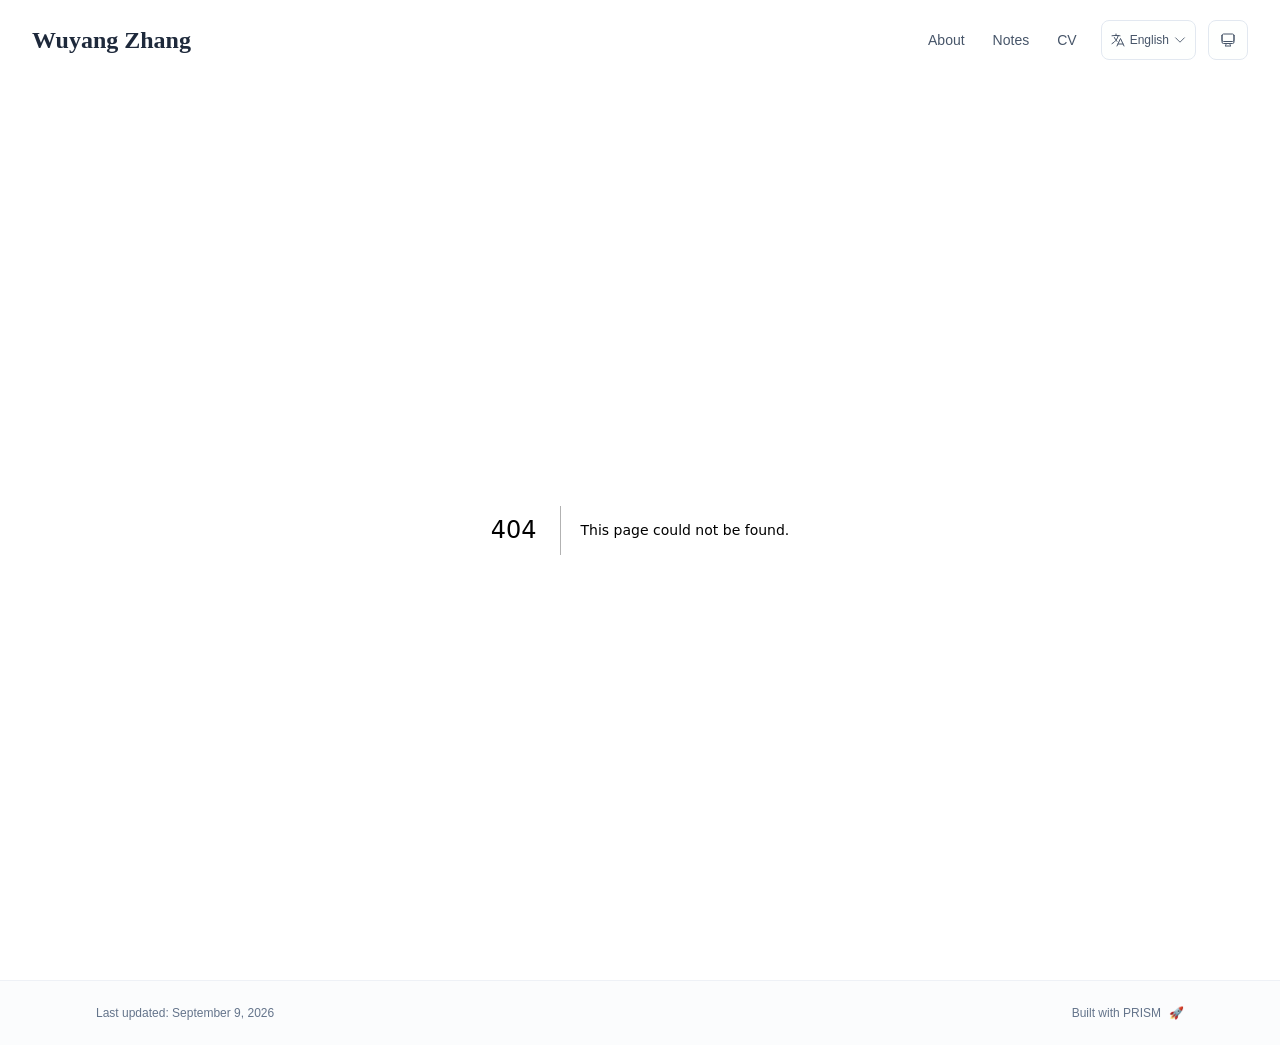
==== commit d5a42440: "Update site content" ====
--- a/404/index.html
+++ b/404/index.html
@@ -59,4 +59,4 @@
       root.lang = 'en';
       root.setAttribute('data-locale', 'en');
     }
-  </script><title>Wuyang Zhang</title><meta name="description" content="PhD student at the University of Example."/><meta name="author" content="Wuyang Zhang"/><meta name="keywords" content="Wuyang Zhang,PhD,Research,Harbin Medcial University"/><meta name="creator" content="Wuyang Zhang"/><meta name="publisher" content="Wuyang Zhang"/><meta property="og:title" content="Wuyang Zhang"/><meta property="og:description" content="PhD student at the University of Example."/><meta property="og:site_name" content="Wuyang Zhang&#x27;s Academic Website"/><meta property="og:locale" content="en_US"/><meta property="og:type" content="website"/><meta name="twitter:card" content="summary"/><meta name="twitter:title" content="Wuyang Zhang"/><meta name="twitter:description" content="PhD student at the University of Example."/><link rel="icon" href="/bio.png"/><script>document.querySelectorAll('body link[rel="icon"], body link[rel="apple-touch-icon"]').forEach(el => document.head.appendChild(el))</script><script src="/_next/static/chunks/polyfills-42372ed130431b0a.js" noModule=""></script></head><body class="font-sans antialiased"><div style="visibility:hidden"><nav class="fixed top-0 left-0 right-0 z-50" data-headlessui-state=""><div class="transition-all duration-300 ease-out bg-transparent" style="transform:translateY(-100px)"><div class="max-w-7xl mx-auto px-4 sm:px-6 lg:px-8"><div class="flex justify-between items-center h-16 lg:h-20"><div class="flex-shrink-0" tabindex="0"><a class="text-xl lg:text-2xl font-serif font-semibold text-primary hover:text-accent transition-colors duration-200" href="/">Wuyang Zhang</a></div><div class="hidden lg:block"><div class="ml-10 flex items-center space-x-3"><div class="relative flex items-baseline space-x-1"><a data-nav-href="/" class="relative px-3 py-2 text-sm font-medium rounded-lg transition-colors duration-150 text-neutral-600" href="/">About</a><a data-nav-href="/notes" class="relative px-3 py-2 text-sm font-medium rounded-lg transition-colors duration-150 text-neutral-600" href="/notes/">Notes</a><a data-nav-href="/cv" class="relative px-3 py-2 text-sm font-medium rounded-lg transition-colors duration-150 text-neutral-600" href="/cv/">CV</a></div><div class="flex items-center justify-center w-14 h-10 rounded-lg border border-neutral-200 dark:border-[rgba(148,163,184,0.24)] bg-background dark:bg-neutral-800"><div class="w-6 h-4 rounded bg-neutral-300 animate-pulse"></div></div><div class="flex items-center justify-center w-10 h-10 rounded-lg border border-neutral-200 dark:border-[rgba(148,163,184,0.24)] bg-background dark:bg-neutral-800"><div class="w-4 h-4 rounded-full bg-neutral-300 animate-pulse"></div></div></div></div><div class="lg:hidden flex items-center space-x-2"><div class="flex items-center justify-center w-14 h-10 rounded-lg border border-neutral-200 dark:border-[rgba(148,163,184,0.24)] bg-background dark:bg-neutral-800"><div class="w-6 h-4 rounded bg-neutral-300 animate-pulse"></div></div><div class="flex items-center justify-center w-10 h-10 rounded-lg border border-neutral-200 dark:border-[rgba(148,163,184,0.24)] bg-background dark:bg-neutral-800"><div class="w-4 h-4 rounded-full bg-neutral-300 animate-pulse"></div></div><button class="inline-flex items-center justify-center p-2 rounded-md text-neutral-600 hover:text-primary hover:bg-neutral-100 dark:hover:bg-neutral-800 focus:outline-none focus:ring-2 focus:ring-inset focus:ring-accent transition-colors duration-200" id="headlessui-disclosure-button-«R7pdb»" type="button" aria-expanded="false" data-headlessui-state=""><span class="sr-only">Open main menu</span><div><svg xmlns="http://www.w3.org/2000/svg" fill="none" viewBox="0 0 24 24" stroke-width="1.5" stroke="currentColor" aria-hidden="true" data-slot="icon" class="block h-6 w-6"><path stroke-linecap="round" stroke-linejoin="round" d="M3.75 6.75h16.5M3.75 12h16.5m-16.5 5.25h16.5"></path></svg></div></button></div></div></div></div></nav><main class="min-h-screen pt-16 lg:pt-20"><div style="font-family:system-ui,&quot;Segoe UI&quot;,Roboto,Helvetica,Arial,sans-serif,&quot;Apple Color Emoji&quot;,&quot;Segoe UI Emoji&quot;;height:100vh;text-align:center;display:flex;flex-direction:column;align-items:center;justify-content:center"><div><style>body{color:#000;background:#fff;margin:0}.next-error-h1{border-right:1px solid rgba(0,0,0,.3)}@media (prefers-color-scheme:dark){body{color:#fff;background:#000}.next-error-h1{border-right:1px solid rgba(255,255,255,.3)}}</style><h1 class="next-error-h1" style="display:inline-block;margin:0 20px 0 0;padding:0 23px 0 0;font-size:24px;font-weight:500;vertical-align:top;line-height:49px">404</h1><div style="display:inline-block"><h2 style="font-size:14px;font-weight:400;line-height:49px;margin:0">This page could not be found.</h2></div></div></div><!--$--><!--/$--><!--$--><!--/$--></main><footer class="border-t border-neutral-200/50 bg-neutral-50/50 dark:bg-neutral-900/50 dark:border-neutral-700/50"><div class="max-w-6xl mx-auto px-4 sm:px-6 lg:px-8 py-6"><div class="flex flex-col sm:flex-row justify-between items-center gap-2"><p class="text-xs text-neutral-500">Last updated<!-- -->: <!-- -->November 18, 2025</p><p class="text-xs text-neutral-500 flex items-center"><a href="https://github.com/xyjoey/PRISM" target="_blank" rel="noopener noreferrer">Built with PRISM</a><span class="ml-2">🚀</span></p></div></div></footer></div><script src="/_next/static/chunks/webpack-453cfa65acb2a8a8.js" async=""></script><script>(self.__next_f=self.__next_f||[]).push([0])</script><script>self.__next_f.push([1,"1:\"$Sreact.fragment\"\n3:I[3719,[\"461\",\"static/chunks/461-a9a5d7b05a71d978.js\",\"874\",\"static/chunks/874-6cc630662f3664af.js\",\"291\",\"static/chunks/291-e39730cc9327e39b.js\",\"177\",\"static/chunks/app/layout-8273b04560fcf495.js\"],\"ThemeProvider\"]\n4:I[310,[\"461\",\"static/chunks/461-a9a5d7b05a71d978.js\",\"874\",\"static/chunks/874-6cc630662f3664af.js\",\"291\",\"static/chunks/291-e39730cc9327e39b.js\",\"177\",\"static/chunks/app/layout-8273b04560fcf495.js\"],\"LocaleProvider\"]\n5:I[4574,[\"461\",\"static/chunks/461-a9a5d7b05a71d978.js\",\"874\",\"static/chunks/874-6cc630662f3664af.js\",\"291\",\"static/chunks/291-e39730cc9327e39b.js\",\"177\",\"static/chunks/app/layout-8273b04560fcf495.js\"],\"default\"]\n6:I[7555,[],\"\"]\n7:I[1295,[],\"\"]\n8:I[2548,[\"461\",\"static/chunks/461-a9a5d7b05a71d978.js\",\"874\",\"static/chunks/874-6cc630662f3664af.js\",\"291\",\"static/chunks/291-e39730cc9327e39b.js\",\"177\",\"static/chunks/app/layout-8273b04560fcf495.js\"],\"default\"]\n9:I[9665,[],\"MetadataBoundary\"]\nb:I[9665,[],\"OutletBoundary\"]\ne:I[4911,[],\"AsyncMetadataOutlet\"]\n10:I[9665,[],\"ViewportBoundary\"]\n12:I[6614,[],\"\"]\n:HL[\"/_next/static/css/8b220706829399a8.css\",\"style\"]\n2:T5d8,\n    try {\n      const cfg = {\"enabled\":true,\"locales\":[\"zh\",\"en\"],\"defaultLocale\":\"en\",\"mode\":\"auto\",\"fixedLocale\":\"en\",\"persist\":true,\"switcher\":true,\"labels\":{\"zh\":\"Chinese\",\"en\":\"English\"}};\n      const storageKey = 'locale-storage';\n      const normalize = (value) =\u003e typeof value === 'string' ? value.trim().replace('_', '-').toLowerCase() : '';\n      const matchLocale = (candidate) =\u003e {\n        const normalized = normalize(candidate);\n        if (!normalized) return null;\n        if (cfg.locales.includes(normalized)) return normalized;\n        const language = normalized.split('-')[0];\n        if (cfg.locales.includes(language)) return language;\n        return null;\n      };\n\n      let resolved = null;\n\n      if (!cfg.enabled) {\n        resolved = cfg.defaultLocale;\n      } else if (cfg.persist) {\n        resolved = matchLocale(localStorage.getItem(storageKey));\n      }\n\n      if (!resolved) {\n        if "])</script><script>self.__next_f.push([1,"(cfg.mode === 'fixed') {\n          resolved = cfg.fixedLocale;\n        } else {\n          resolved = matchLocale(navigator.language);\n        }\n      }\n\n      if (!resolved) {\n        resolved = cfg.defaultLocale;\n      }\n\n      const root = document.documentElement;\n      root.lang = resolved;\n      root.setAttribute('data-locale', resolved);\n\n      if (cfg.persist) {\n        localStorage.setItem(storageKey, resolved);\n      }\n    } catch (e) {\n      const root = document.documentElement;\n      root.lang = 'en';\n      root.setAttribute('data-locale', 'en');\n    }\n  "])</script><script>self.__next_f.push([1,"0:{\"P\":null,\"b\":\"xJRrlHsNsI8hd5xVDe3Dw\",\"p\":\"\",\"c\":[\"\",\"_not-found\",\"\"],\"i\":false,\"f\":[[[\"\",{\"children\":[\"/_not-found\",{\"children\":[\"__PAGE__\",{}]}]},\"$undefined\",\"$undefined\",true],[\"\",[\"$\",\"$1\",\"c\",{\"children\":[[[\"$\",\"link\",\"0\",{\"rel\":\"stylesheet\",\"href\":\"/_next/static/css/8b220706829399a8.css\",\"precedence\":\"next\",\"crossOrigin\":\"$undefined\",\"nonce\":\"$undefined\"}]],[\"$\",\"html\",null,{\"lang\":\"en\",\"className\":\"scroll-smooth\",\"suppressHydrationWarning\":true,\"children\":[[\"$\",\"head\",null,{\"children\":[[\"$\",\"link\",null,{\"rel\":\"icon\",\"href\":\"/bio.png\",\"type\":\"image/svg+xml\"}],[\"$\",\"link\",null,{\"rel\":\"dns-prefetch\",\"href\":\"https://jialeliu.com\"}],[\"$\",\"link\",null,{\"rel\":\"preconnect\",\"href\":\"https://jialeliu.com\",\"crossOrigin\":\"\"}],[\"$\",\"link\",null,{\"rel\":\"preload\",\"as\":\"font\",\"type\":\"font/woff2\",\"href\":\"https://jialeliu.com/fonts/georgiab.woff2\",\"crossOrigin\":\"\"}],[\"$\",\"script\",null,{\"dangerouslySetInnerHTML\":{\"__html\":\"\\n              try {\\n                const theme = localStorage.getItem('theme-storage');\\n                const parsed = theme ? JSON.parse(theme) : null;\\n                const setting = parsed?.state?.theme || 'system';\\n                const prefersDark = typeof window !== 'undefined' \u0026\u0026 window.matchMedia \u0026\u0026 window.matchMedia('(prefers-color-scheme: dark)').matches;\\n                const effective = setting === 'dark' ? 'dark' : (setting === 'light' ? 'light' : (prefersDark ? 'dark' : 'light'));\\n                var root = document.documentElement;\\n                root.classList.add(effective);\\n                root.setAttribute('data-theme', effective);\\n              } catch (e) {\\n                var root = document.documentElement;\\n                root.classList.add('light');\\n                root.setAttribute('data-theme', 'light');\\n              }\\n            \"}}],[\"$\",\"script\",null,{\"dangerouslySetInnerHTML\":{\"__html\":\"$2\"}}]]}],[\"$\",\"body\",null,{\"className\":\"font-sans antialiased\",\"children\":[\"$\",\"$L3\",null,{\"children\":[\"$\",\"$L4\",null,{\"config\":{\"enabled\":true,\"locales\":[\"zh\",\"en\"],\"defaultLocale\":\"en\",\"mode\":\"auto\",\"fixedLocale\":\"en\",\"persist\":true,\"switcher\":true,\"labels\":{\"zh\":\"Chinese\",\"en\":\"English\"}},\"children\":[[\"$\",\"$L5\",null,{\"items\":[{\"title\":\"About\",\"type\":\"page\",\"target\":\"about\",\"href\":\"/\"},{\"title\":\"Notes\",\"type\":\"page\",\"target\":\"notes\",\"href\":\"/notes\"},{\"title\":\"CV\",\"type\":\"page\",\"target\":\"cv\",\"href\":\"/cv\"}],\"siteTitle\":\"Wuyang Zhang\",\"enableOnePageMode\":false,\"i18n\":\"$0:f:0:1:1:props:children:1:props:children:1:props:children:props:children:props:config\",\"itemsByLocale\":{\"zh\":[{\"title\":\"关于我\",\"type\":\"page\",\"target\":\"about\",\"href\":\"/\"},{\"title\":\"笔记\",\"type\":\"page\",\"target\":\"notes\",\"href\":\"/notes\"},{\"title\":\"简历\",\"type\":\"page\",\"target\":\"cv\",\"href\":\"/cv\"}],\"en\":[{\"title\":\"About\",\"type\":\"page\",\"target\":\"about\",\"href\":\"/\"},{\"title\":\"Notes\",\"type\":\"page\",\"target\":\"notes\",\"href\":\"/notes\"},{\"title\":\"CV\",\"type\":\"page\",\"target\":\"cv\",\"href\":\"/cv\"}]},\"siteTitleByLocale\":{\"zh\":\"张武阳\",\"en\":\"Wuyang Zhang\"}}],[\"$\",\"main\",null,{\"className\":\"min-h-screen pt-16 lg:pt-20\",\"children\":[\"$\",\"$L6\",null,{\"parallelRouterKey\":\"children\",\"error\":\"$undefined\",\"errorStyles\":\"$undefined\",\"errorScripts\":\"$undefined\",\"template\":[\"$\",\"$L7\",null,{}],\"templateStyles\":\"$undefined\",\"templateScripts\":\"$undefined\",\"notFound\":[[[\"$\",\"title\",null,{\"children\":\"404: This page could not be found.\"}],[\"$\",\"div\",null,{\"style\":{\"fontFamily\":\"system-ui,\\\"Segoe UI\\\",Roboto,Helvetica,Arial,sans-serif,\\\"Apple Color Emoji\\\",\\\"Segoe UI Emoji\\\"\",\"height\":\"100vh\",\"textAlign\":\"center\",\"display\":\"flex\",\"flexDirection\":\"column\",\"alignItems\":\"center\",\"justifyContent\":\"center\"},\"children\":[\"$\",\"div\",null,{\"children\":[[\"$\",\"style\",null,{\"dangerouslySetInnerHTML\":{\"__html\":\"body{color:#000;background:#fff;margin:0}.next-error-h1{border-right:1px solid rgba(0,0,0,.3)}@media (prefers-color-scheme:dark){body{color:#fff;background:#000}.next-error-h1{border-right:1px solid rgba(255,255,255,.3)}}\"}}],[\"$\",\"h1\",null,{\"className\":\"next-error-h1\",\"style\":{\"display\":\"inline-block\",\"margin\":\"0 20px 0 0\",\"padding\":\"0 23px 0 0\",\"fontSize\":24,\"fontWeight\":500,\"verticalAlign\":\"top\",\"lineHeight\":\"49px\"},\"children\":404}],[\"$\",\"div\",null,{\"style\":{\"display\":\"inline-block\"},\"children\":[\"$\",\"h2\",null,{\"style\":{\"fontSize\":14,\"fontWeight\":400,\"lineHeight\":\"49px\",\"margin\":0},\"children\":\"This page could not be found.\"}]}]]}]}]],[]],\"forbidden\":\"$undefined\",\"unauthorized\":\"$undefined\"}]}],[\"$\",\"$L8\",null,{\"lastUpdated\":\"November 18, 2025\",\"lastUpdatedByLocale\":{\"zh\":\"2026年7月2日\",\"en\":\"November 18, 2025\"},\"defaultLocale\":\"en\"}]]}]}]}]]}]]}],{\"children\":[\"/_not-found\",[\"$\",\"$1\",\"c\",{\"children\":[null,[\"$\",\"$L6\",null,{\"parallelRouterKey\":\"children\",\"error\":\"$undefined\",\"errorStyles\":\"$undefined\",\"errorScripts\":\"$undefined\",\"template\":[\"$\",\"$L7\",null,{}],\"templateStyles\":\"$undefined\",\"templateScripts\":\"$undefined\",\"notFound\":\"$undefined\",\"forbidden\":\"$undefined\",\"unauthorized\":\"$undefined\"}]]}],{\"children\":[\"__PAGE__\",[\"$\",\"$1\",\"c\",{\"children\":[[[\"$\",\"title\",null,{\"children\":\"404: This page could not be found.\"}],[\"$\",\"div\",null,{\"style\":\"$0:f:0:1:1:props:children:1:props:children:1:props:children:props:children:props:children:1:props:children:props:notFound:0:1:props:style\",\"children\":[\"$\",\"div\",null,{\"children\":[[\"$\",\"style\",null,{\"dangerouslySetInnerHTML\":{\"__html\":\"body{color:#000;background:#fff;margin:0}.next-error-h1{border-right:1px solid rgba(0,0,0,.3)}@media (prefers-color-scheme:dark){body{color:#fff;background:#000}.next-error-h1{border-right:1px solid rgba(255,255,255,.3)}}\"}}],[\"$\",\"h1\",null,{\"className\":\"next-error-h1\",\"style\":\"$0:f:0:1:1:props:children:1:props:children:1:props:children:props:children:props:children:1:props:children:props:notFound:0:1:props:children:props:children:1:props:style\",\"children\":404}],[\"$\",\"div\",null,{\"style\":\"$0:f:0:1:1:props:children:1:props:children:1:props:children:props:children:props:children:1:props:children:props:notFound:0:1:props:children:props:children:2:props:style\",\"children\":[\"$\",\"h2\",null,{\"style\":\"$0:f:0:1:1:props:children:1:props:children:1:props:children:props:children:props:children:1:props:children:props:notFound:0:1:props:children:props:children:2:props:children:props:style\",\"children\":\"This page could not be found.\"}]}]]}]}]],[\"$\",\"$L9\",null,{\"children\":\"$La\"}],null,[\"$\",\"$Lb\",null,{\"children\":[\"$Lc\",\"$Ld\",[\"$\",\"$Le\",null,{\"promise\":\"$@f\"}]]}]]}],{},null,false]},null,false]},null,false],[\"$\",\"$1\",\"h\",{\"children\":[[\"$\",\"meta\",null,{\"name\":\"robots\",\"content\":\"noindex\"}],[\"$\",\"$1\",\"OFZlJLuQGBp4y-DWvZt8V\",{\"children\":[[\"$\",\"$L10\",null,{\"children\":\"$L11\"}],null]}],null]}],false]],\"m\":\"$undefined\",\"G\":[\"$12\",\"$undefined\"],\"s\":false,\"S\":true}\n"])</script><script>self.__next_f.push([1,"13:\"$Sreact.suspense\"\n14:I[4911,[],\"AsyncMetadata\"]\na:[\"$\",\"$13\",null,{\"fallback\":null,\"children\":[\"$\",\"$L14\",null,{\"promise\":\"$@15\"}]}]\n"])</script><script>self.__next_f.push([1,"d:null\n"])</script><script>self.__next_f.push([1,"11:[[\"$\",\"meta\",\"0\",{\"charSet\":\"utf-8\"}],[\"$\",\"meta\",\"1\",{\"name\":\"viewport\",\"content\":\"width=device-width, initial-scale=1\"}]]\nc:null\n"])</script><script>self.__next_f.push([1,"15:{\"metadata\":[[\"$\",\"title\",\"0\",{\"children\":\"Wuyang Zhang\"}],[\"$\",\"meta\",\"1\",{\"name\":\"description\",\"content\":\"PhD student at the University of Example.\"}],[\"$\",\"meta\",\"2\",{\"name\":\"author\",\"content\":\"Wuyang Zhang\"}],[\"$\",\"meta\",\"3\",{\"name\":\"keywords\",\"content\":\"Wuyang Zhang,PhD,Research,Harbin Medcial University\"}],[\"$\",\"meta\",\"4\",{\"name\":\"creator\",\"content\":\"Wuyang Zhang\"}],[\"$\",\"meta\",\"5\",{\"name\":\"publisher\",\"content\":\"Wuyang Zhang\"}],[\"$\",\"meta\",\"6\",{\"property\":\"og:title\",\"content\":\"Wuyang Zhang\"}],[\"$\",\"meta\",\"7\",{\"property\":\"og:description\",\"content\":\"PhD student at the University of Example.\"}],[\"$\",\"meta\",\"8\",{\"property\":\"og:site_name\",\"content\":\"Wuyang Zhang's Academic Website\"}],[\"$\",\"meta\",\"9\",{\"property\":\"og:locale\",\"content\":\"en_US\"}],[\"$\",\"meta\",\"10\",{\"property\":\"og:type\",\"content\":\"website\"}],[\"$\",\"meta\",\"11\",{\"name\":\"twitter:card\",\"content\":\"summary\"}],[\"$\",\"meta\",\"12\",{\"name\":\"twitter:title\",\"content\":\"Wuyang Zhang\"}],[\"$\",\"meta\",\"13\",{\"name\":\"twitter:description\",\"content\":\"PhD student at the University of Example.\"}],[\"$\",\"link\",\"14\",{\"rel\":\"icon\",\"href\":\"/bio.png\"}]],\"error\":null,\"digest\":\"$undefined\"}\nf:{\"metadata\":\"$15:metadata\",\"error\":null,\"digest\":\"$undefined\"}\n"])</script></body></html>+  </script><title>Wuyang Zhang</title><meta name="description" content="PhD student at the University of Example."/><meta name="author" content="Wuyang Zhang"/><meta name="keywords" content="Wuyang Zhang,PhD,Research,Harbin Medcial University"/><meta name="creator" content="Wuyang Zhang"/><meta name="publisher" content="Wuyang Zhang"/><meta property="og:title" content="Wuyang Zhang"/><meta property="og:description" content="PhD student at the University of Example."/><meta property="og:site_name" content="Wuyang Zhang&#x27;s Academic Website"/><meta property="og:locale" content="en_US"/><meta property="og:type" content="website"/><meta name="twitter:card" content="summary"/><meta name="twitter:title" content="Wuyang Zhang"/><meta name="twitter:description" content="PhD student at the University of Example."/><link rel="icon" href="/bio.png"/><script>document.querySelectorAll('body link[rel="icon"], body link[rel="apple-touch-icon"]').forEach(el => document.head.appendChild(el))</script><script src="/_next/static/chunks/polyfills-42372ed130431b0a.js" noModule=""></script></head><body class="font-sans antialiased"><div style="visibility:hidden"><nav class="fixed top-0 left-0 right-0 z-50" data-headlessui-state=""><div class="transition-all duration-300 ease-out bg-transparent" style="transform:translateY(-100px)"><div class="max-w-7xl mx-auto px-4 sm:px-6 lg:px-8"><div class="flex justify-between items-center h-16 lg:h-20"><div class="flex-shrink-0" tabindex="0"><a class="text-xl lg:text-2xl font-serif font-semibold text-primary hover:text-accent transition-colors duration-200" href="/">Wuyang Zhang</a></div><div class="hidden lg:block"><div class="ml-10 flex items-center space-x-3"><div class="relative flex items-baseline space-x-1"><a data-nav-href="/" class="relative px-3 py-2 text-sm font-medium rounded-lg transition-colors duration-150 text-neutral-600" href="/">About</a><a data-nav-href="/notes" class="relative px-3 py-2 text-sm font-medium rounded-lg transition-colors duration-150 text-neutral-600" href="/notes/">Notes</a><a data-nav-href="/cv" class="relative px-3 py-2 text-sm font-medium rounded-lg transition-colors duration-150 text-neutral-600" href="/cv/">CV</a></div><div class="flex items-center justify-center w-14 h-10 rounded-lg border border-neutral-200 dark:border-[rgba(148,163,184,0.24)] bg-background dark:bg-neutral-800"><div class="w-6 h-4 rounded bg-neutral-300 animate-pulse"></div></div><div class="flex items-center justify-center w-10 h-10 rounded-lg border border-neutral-200 dark:border-[rgba(148,163,184,0.24)] bg-background dark:bg-neutral-800"><div class="w-4 h-4 rounded-full bg-neutral-300 animate-pulse"></div></div></div></div><div class="lg:hidden flex items-center space-x-2"><div class="flex items-center justify-center w-14 h-10 rounded-lg border border-neutral-200 dark:border-[rgba(148,163,184,0.24)] bg-background dark:bg-neutral-800"><div class="w-6 h-4 rounded bg-neutral-300 animate-pulse"></div></div><div class="flex items-center justify-center w-10 h-10 rounded-lg border border-neutral-200 dark:border-[rgba(148,163,184,0.24)] bg-background dark:bg-neutral-800"><div class="w-4 h-4 rounded-full bg-neutral-300 animate-pulse"></div></div><button class="inline-flex items-center justify-center p-2 rounded-md text-neutral-600 hover:text-primary hover:bg-neutral-100 dark:hover:bg-neutral-800 focus:outline-none focus:ring-2 focus:ring-inset focus:ring-accent transition-colors duration-200" id="headlessui-disclosure-button-«R7pdb»" type="button" aria-expanded="false" data-headlessui-state=""><span class="sr-only">Open main menu</span><div><svg xmlns="http://www.w3.org/2000/svg" fill="none" viewBox="0 0 24 24" stroke-width="1.5" stroke="currentColor" aria-hidden="true" data-slot="icon" class="block h-6 w-6"><path stroke-linecap="round" stroke-linejoin="round" d="M3.75 6.75h16.5M3.75 12h16.5m-16.5 5.25h16.5"></path></svg></div></button></div></div></div></div></nav><main class="min-h-screen pt-16 lg:pt-20"><div style="font-family:system-ui,&quot;Segoe UI&quot;,Roboto,Helvetica,Arial,sans-serif,&quot;Apple Color Emoji&quot;,&quot;Segoe UI Emoji&quot;;height:100vh;text-align:center;display:flex;flex-direction:column;align-items:center;justify-content:center"><div><style>body{color:#000;background:#fff;margin:0}.next-error-h1{border-right:1px solid rgba(0,0,0,.3)}@media (prefers-color-scheme:dark){body{color:#fff;background:#000}.next-error-h1{border-right:1px solid rgba(255,255,255,.3)}}</style><h1 class="next-error-h1" style="display:inline-block;margin:0 20px 0 0;padding:0 23px 0 0;font-size:24px;font-weight:500;vertical-align:top;line-height:49px">404</h1><div style="display:inline-block"><h2 style="font-size:14px;font-weight:400;line-height:49px;margin:0">This page could not be found.</h2></div></div></div><!--$--><!--/$--><!--$--><!--/$--></main><footer class="border-t border-neutral-200/50 bg-neutral-50/50 dark:bg-neutral-900/50 dark:border-neutral-700/50"><div class="max-w-6xl mx-auto px-4 sm:px-6 lg:px-8 py-6"><div class="flex flex-col sm:flex-row justify-between items-center gap-2"><p class="text-xs text-neutral-500">Last updated<!-- -->: <!-- -->September 9, 2026</p><p class="text-xs text-neutral-500 flex items-center"><a href="https://github.com/xyjoey/PRISM" target="_blank" rel="noopener noreferrer">Built with PRISM</a><span class="ml-2">🚀</span></p></div></div></footer></div><script src="/_next/static/chunks/webpack-453cfa65acb2a8a8.js" async=""></script><script>(self.__next_f=self.__next_f||[]).push([0])</script><script>self.__next_f.push([1,"1:\"$Sreact.fragment\"\n3:I[3719,[\"461\",\"static/chunks/461-a9a5d7b05a71d978.js\",\"874\",\"static/chunks/874-6cc630662f3664af.js\",\"291\",\"static/chunks/291-e39730cc9327e39b.js\",\"177\",\"static/chunks/app/layout-8273b04560fcf495.js\"],\"ThemeProvider\"]\n4:I[310,[\"461\",\"static/chunks/461-a9a5d7b05a71d978.js\",\"874\",\"static/chunks/874-6cc630662f3664af.js\",\"291\",\"static/chunks/291-e39730cc9327e39b.js\",\"177\",\"static/chunks/app/layout-8273b04560fcf495.js\"],\"LocaleProvider\"]\n5:I[4574,[\"461\",\"static/chunks/461-a9a5d7b05a71d978.js\",\"874\",\"static/chunks/874-6cc630662f3664af.js\",\"291\",\"static/chunks/291-e39730cc9327e39b.js\",\"177\",\"static/chunks/app/layout-8273b04560fcf495.js\"],\"default\"]\n6:I[7555,[],\"\"]\n7:I[1295,[],\"\"]\n8:I[2548,[\"461\",\"static/chunks/461-a9a5d7b05a71d978.js\",\"874\",\"static/chunks/874-6cc630662f3664af.js\",\"291\",\"static/chunks/291-e39730cc9327e39b.js\",\"177\",\"static/chunks/app/layout-8273b04560fcf495.js\"],\"default\"]\n9:I[9665,[],\"MetadataBoundary\"]\nb:I[9665,[],\"OutletBoundary\"]\ne:I[4911,[],\"AsyncMetadataOutlet\"]\n10:I[9665,[],\"ViewportBoundary\"]\n12:I[6614,[],\"\"]\n:HL[\"/_next/static/css/8b220706829399a8.css\",\"style\"]\n2:T5d8,\n    try {\n      const cfg = {\"enabled\":true,\"locales\":[\"zh\",\"en\"],\"defaultLocale\":\"en\",\"mode\":\"auto\",\"fixedLocale\":\"en\",\"persist\":true,\"switcher\":true,\"labels\":{\"zh\":\"Chinese\",\"en\":\"English\"}};\n      const storageKey = 'locale-storage';\n      const normalize = (value) =\u003e typeof value === 'string' ? value.trim().replace('_', '-').toLowerCase() : '';\n      const matchLocale = (candidate) =\u003e {\n        const normalized = normalize(candidate);\n        if (!normalized) return null;\n        if (cfg.locales.includes(normalized)) return normalized;\n        const language = normalized.split('-')[0];\n        if (cfg.locales.includes(language)) return language;\n        return null;\n      };\n\n      let resolved = null;\n\n      if (!cfg.enabled) {\n        resolved = cfg.defaultLocale;\n      } else if (cfg.persist) {\n        resolved = matchLocale(localStorage.getItem(storageKey));\n      }\n\n      if (!resolved) {\n        if "])</script><script>self.__next_f.push([1,"(cfg.mode === 'fixed') {\n          resolved = cfg.fixedLocale;\n        } else {\n          resolved = matchLocale(navigator.language);\n        }\n      }\n\n      if (!resolved) {\n        resolved = cfg.defaultLocale;\n      }\n\n      const root = document.documentElement;\n      root.lang = resolved;\n      root.setAttribute('data-locale', resolved);\n\n      if (cfg.persist) {\n        localStorage.setItem(storageKey, resolved);\n      }\n    } catch (e) {\n      const root = document.documentElement;\n      root.lang = 'en';\n      root.setAttribute('data-locale', 'en');\n    }\n  "])</script><script>self.__next_f.push([1,"0:{\"P\":null,\"b\":\"dhMoTOIPry6Xa9f_99x4S\",\"p\":\"\",\"c\":[\"\",\"_not-found\",\"\"],\"i\":false,\"f\":[[[\"\",{\"children\":[\"/_not-found\",{\"children\":[\"__PAGE__\",{}]}]},\"$undefined\",\"$undefined\",true],[\"\",[\"$\",\"$1\",\"c\",{\"children\":[[[\"$\",\"link\",\"0\",{\"rel\":\"stylesheet\",\"href\":\"/_next/static/css/8b220706829399a8.css\",\"precedence\":\"next\",\"crossOrigin\":\"$undefined\",\"nonce\":\"$undefined\"}]],[\"$\",\"html\",null,{\"lang\":\"en\",\"className\":\"scroll-smooth\",\"suppressHydrationWarning\":true,\"children\":[[\"$\",\"head\",null,{\"children\":[[\"$\",\"link\",null,{\"rel\":\"icon\",\"href\":\"/bio.png\",\"type\":\"image/svg+xml\"}],[\"$\",\"link\",null,{\"rel\":\"dns-prefetch\",\"href\":\"https://jialeliu.com\"}],[\"$\",\"link\",null,{\"rel\":\"preconnect\",\"href\":\"https://jialeliu.com\",\"crossOrigin\":\"\"}],[\"$\",\"link\",null,{\"rel\":\"preload\",\"as\":\"font\",\"type\":\"font/woff2\",\"href\":\"https://jialeliu.com/fonts/georgiab.woff2\",\"crossOrigin\":\"\"}],[\"$\",\"script\",null,{\"dangerouslySetInnerHTML\":{\"__html\":\"\\n              try {\\n                const theme = localStorage.getItem('theme-storage');\\n                const parsed = theme ? JSON.parse(theme) : null;\\n                const setting = parsed?.state?.theme || 'system';\\n                const prefersDark = typeof window !== 'undefined' \u0026\u0026 window.matchMedia \u0026\u0026 window.matchMedia('(prefers-color-scheme: dark)').matches;\\n                const effective = setting === 'dark' ? 'dark' : (setting === 'light' ? 'light' : (prefersDark ? 'dark' : 'light'));\\n                var root = document.documentElement;\\n                root.classList.add(effective);\\n                root.setAttribute('data-theme', effective);\\n              } catch (e) {\\n                var root = document.documentElement;\\n                root.classList.add('light');\\n                root.setAttribute('data-theme', 'light');\\n              }\\n            \"}}],[\"$\",\"script\",null,{\"dangerouslySetInnerHTML\":{\"__html\":\"$2\"}}]]}],[\"$\",\"body\",null,{\"className\":\"font-sans antialiased\",\"children\":[\"$\",\"$L3\",null,{\"children\":[\"$\",\"$L4\",null,{\"config\":{\"enabled\":true,\"locales\":[\"zh\",\"en\"],\"defaultLocale\":\"en\",\"mode\":\"auto\",\"fixedLocale\":\"en\",\"persist\":true,\"switcher\":true,\"labels\":{\"zh\":\"Chinese\",\"en\":\"English\"}},\"children\":[[\"$\",\"$L5\",null,{\"items\":[{\"title\":\"About\",\"type\":\"page\",\"target\":\"about\",\"href\":\"/\"},{\"title\":\"Notes\",\"type\":\"page\",\"target\":\"notes\",\"href\":\"/notes\"},{\"title\":\"CV\",\"type\":\"page\",\"target\":\"cv\",\"href\":\"/cv\"}],\"siteTitle\":\"Wuyang Zhang\",\"enableOnePageMode\":false,\"i18n\":\"$0:f:0:1:1:props:children:1:props:children:1:props:children:props:children:props:config\",\"itemsByLocale\":{\"zh\":[{\"title\":\"关于我\",\"type\":\"page\",\"target\":\"about\",\"href\":\"/\"},{\"title\":\"笔记\",\"type\":\"page\",\"target\":\"notes\",\"href\":\"/notes\"},{\"title\":\"简历\",\"type\":\"page\",\"target\":\"cv\",\"href\":\"/cv\"}],\"en\":[{\"title\":\"About\",\"type\":\"page\",\"target\":\"about\",\"href\":\"/\"},{\"title\":\"Notes\",\"type\":\"page\",\"target\":\"notes\",\"href\":\"/notes\"},{\"title\":\"CV\",\"type\":\"page\",\"target\":\"cv\",\"href\":\"/cv\"}]},\"siteTitleByLocale\":{\"zh\":\"张武阳\",\"en\":\"Wuyang Zhang\"}}],[\"$\",\"main\",null,{\"className\":\"min-h-screen pt-16 lg:pt-20\",\"children\":[\"$\",\"$L6\",null,{\"parallelRouterKey\":\"children\",\"error\":\"$undefined\",\"errorStyles\":\"$undefined\",\"errorScripts\":\"$undefined\",\"template\":[\"$\",\"$L7\",null,{}],\"templateStyles\":\"$undefined\",\"templateScripts\":\"$undefined\",\"notFound\":[[[\"$\",\"title\",null,{\"children\":\"404: This page could not be found.\"}],[\"$\",\"div\",null,{\"style\":{\"fontFamily\":\"system-ui,\\\"Segoe UI\\\",Roboto,Helvetica,Arial,sans-serif,\\\"Apple Color Emoji\\\",\\\"Segoe UI Emoji\\\"\",\"height\":\"100vh\",\"textAlign\":\"center\",\"display\":\"flex\",\"flexDirection\":\"column\",\"alignItems\":\"center\",\"justifyContent\":\"center\"},\"children\":[\"$\",\"div\",null,{\"children\":[[\"$\",\"style\",null,{\"dangerouslySetInnerHTML\":{\"__html\":\"body{color:#000;background:#fff;margin:0}.next-error-h1{border-right:1px solid rgba(0,0,0,.3)}@media (prefers-color-scheme:dark){body{color:#fff;background:#000}.next-error-h1{border-right:1px solid rgba(255,255,255,.3)}}\"}}],[\"$\",\"h1\",null,{\"className\":\"next-error-h1\",\"style\":{\"display\":\"inline-block\",\"margin\":\"0 20px 0 0\",\"padding\":\"0 23px 0 0\",\"fontSize\":24,\"fontWeight\":500,\"verticalAlign\":\"top\",\"lineHeight\":\"49px\"},\"children\":404}],[\"$\",\"div\",null,{\"style\":{\"display\":\"inline-block\"},\"children\":[\"$\",\"h2\",null,{\"style\":{\"fontSize\":14,\"fontWeight\":400,\"lineHeight\":\"49px\",\"margin\":0},\"children\":\"This page could not be found.\"}]}]]}]}]],[]],\"forbidden\":\"$undefined\",\"unauthorized\":\"$undefined\"}]}],[\"$\",\"$L8\",null,{\"lastUpdated\":\"September 9, 2026\",\"lastUpdatedByLocale\":{\"zh\":\"2026年9月9日\",\"en\":\"September 9, 2026\"},\"defaultLocale\":\"en\"}]]}]}]}]]}]]}],{\"children\":[\"/_not-found\",[\"$\",\"$1\",\"c\",{\"children\":[null,[\"$\",\"$L6\",null,{\"parallelRouterKey\":\"children\",\"error\":\"$undefined\",\"errorStyles\":\"$undefined\",\"errorScripts\":\"$undefined\",\"template\":[\"$\",\"$L7\",null,{}],\"templateStyles\":\"$undefined\",\"templateScripts\":\"$undefined\",\"notFound\":\"$undefined\",\"forbidden\":\"$undefined\",\"unauthorized\":\"$undefined\"}]]}],{\"children\":[\"__PAGE__\",[\"$\",\"$1\",\"c\",{\"children\":[[[\"$\",\"title\",null,{\"children\":\"404: This page could not be found.\"}],[\"$\",\"div\",null,{\"style\":\"$0:f:0:1:1:props:children:1:props:children:1:props:children:props:children:props:children:1:props:children:props:notFound:0:1:props:style\",\"children\":[\"$\",\"div\",null,{\"children\":[[\"$\",\"style\",null,{\"dangerouslySetInnerHTML\":{\"__html\":\"body{color:#000;background:#fff;margin:0}.next-error-h1{border-right:1px solid rgba(0,0,0,.3)}@media (prefers-color-scheme:dark){body{color:#fff;background:#000}.next-error-h1{border-right:1px solid rgba(255,255,255,.3)}}\"}}],[\"$\",\"h1\",null,{\"className\":\"next-error-h1\",\"style\":\"$0:f:0:1:1:props:children:1:props:children:1:props:children:props:children:props:children:1:props:children:props:notFound:0:1:props:children:props:children:1:props:style\",\"children\":404}],[\"$\",\"div\",null,{\"style\":\"$0:f:0:1:1:props:children:1:props:children:1:props:children:props:children:props:children:1:props:children:props:notFound:0:1:props:children:props:children:2:props:style\",\"children\":[\"$\",\"h2\",null,{\"style\":\"$0:f:0:1:1:props:children:1:props:children:1:props:children:props:children:props:children:1:props:children:props:notFound:0:1:props:children:props:children:2:props:children:props:style\",\"children\":\"This page could not be found.\"}]}]]}]}]],[\"$\",\"$L9\",null,{\"children\":\"$La\"}],null,[\"$\",\"$Lb\",null,{\"children\":[\"$Lc\",\"$Ld\",[\"$\",\"$Le\",null,{\"promise\":\"$@f\"}]]}]]}],{},null,false]},null,false]},null,false],[\"$\",\"$1\",\"h\",{\"children\":[[\"$\",\"meta\",null,{\"name\":\"robots\",\"content\":\"noindex\"}],[\"$\",\"$1\",\"4FJH_mPVKjrYJlAQ6uOtX\",{\"children\":[[\"$\",\"$L10\",null,{\"children\":\"$L11\"}],null]}],null]}],false]],\"m\":\"$undefined\",\"G\":[\"$12\",\"$undefined\"],\"s\":false,\"S\":true}\n"])</script><script>self.__next_f.push([1,"13:\"$Sreact.suspense\"\n14:I[4911,[],\"AsyncMetadata\"]\na:[\"$\",\"$13\",null,{\"fallback\":null,\"children\":[\"$\",\"$L14\",null,{\"promise\":\"$@15\"}]}]\n"])</script><script>self.__next_f.push([1,"d:null\n"])</script><script>self.__next_f.push([1,"11:[[\"$\",\"meta\",\"0\",{\"charSet\":\"utf-8\"}],[\"$\",\"meta\",\"1\",{\"name\":\"viewport\",\"content\":\"width=device-width, initial-scale=1\"}]]\nc:null\n"])</script><script>self.__next_f.push([1,"15:{\"metadata\":[[\"$\",\"title\",\"0\",{\"children\":\"Wuyang Zhang\"}],[\"$\",\"meta\",\"1\",{\"name\":\"description\",\"content\":\"PhD student at the University of Example.\"}],[\"$\",\"meta\",\"2\",{\"name\":\"author\",\"content\":\"Wuyang Zhang\"}],[\"$\",\"meta\",\"3\",{\"name\":\"keywords\",\"content\":\"Wuyang Zhang,PhD,Research,Harbin Medcial University\"}],[\"$\",\"meta\",\"4\",{\"name\":\"creator\",\"content\":\"Wuyang Zhang\"}],[\"$\",\"meta\",\"5\",{\"name\":\"publisher\",\"content\":\"Wuyang Zhang\"}],[\"$\",\"meta\",\"6\",{\"property\":\"og:title\",\"content\":\"Wuyang Zhang\"}],[\"$\",\"meta\",\"7\",{\"property\":\"og:description\",\"content\":\"PhD student at the University of Example.\"}],[\"$\",\"meta\",\"8\",{\"property\":\"og:site_name\",\"content\":\"Wuyang Zhang's Academic Website\"}],[\"$\",\"meta\",\"9\",{\"property\":\"og:locale\",\"content\":\"en_US\"}],[\"$\",\"meta\",\"10\",{\"property\":\"og:type\",\"content\":\"website\"}],[\"$\",\"meta\",\"11\",{\"name\":\"twitter:card\",\"content\":\"summary\"}],[\"$\",\"meta\",\"12\",{\"name\":\"twitter:title\",\"content\":\"Wuyang Zhang\"}],[\"$\",\"meta\",\"13\",{\"name\":\"twitter:description\",\"content\":\"PhD student at the University of Example.\"}],[\"$\",\"link\",\"14\",{\"rel\":\"icon\",\"href\":\"/bio.png\"}]],\"error\":null,\"digest\":\"$undefined\"}\nf:{\"metadata\":\"$15:metadata\",\"error\":null,\"digest\":\"$undefined\"}\n"])</script></body></html>
